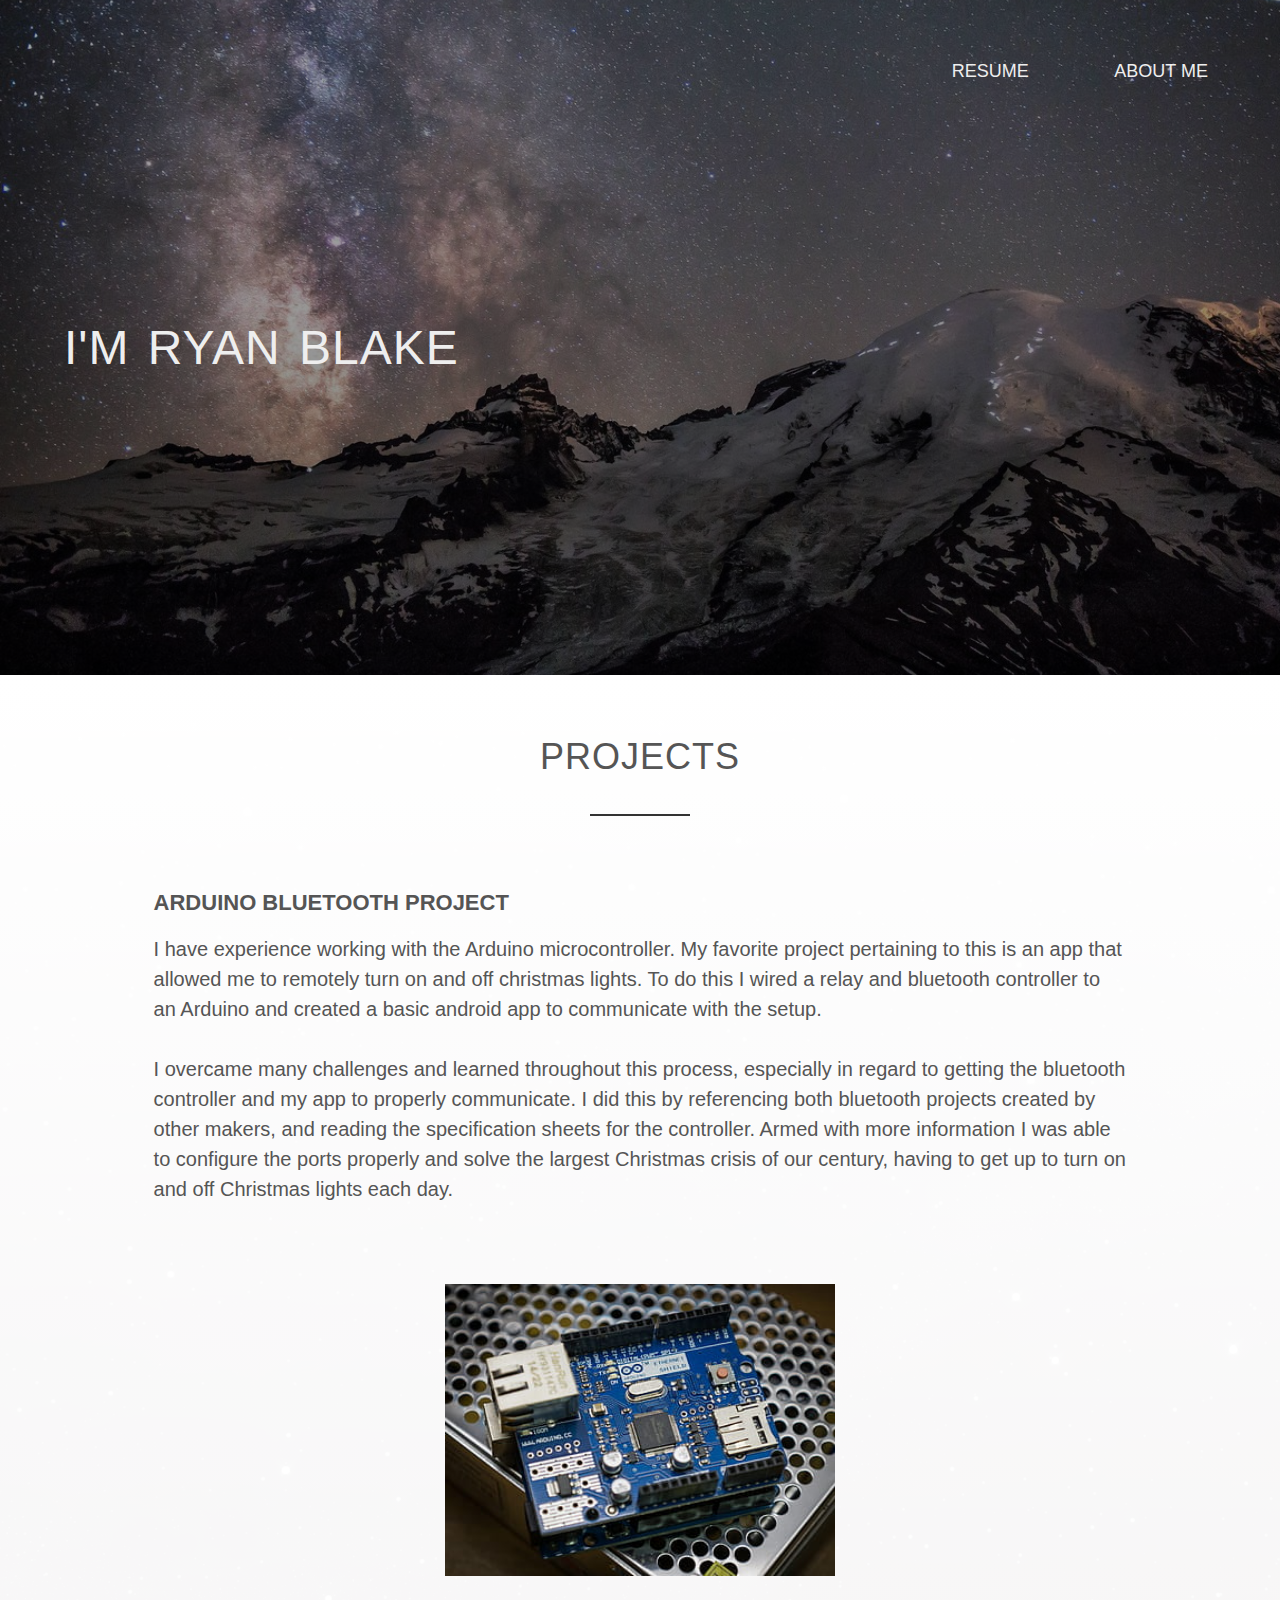
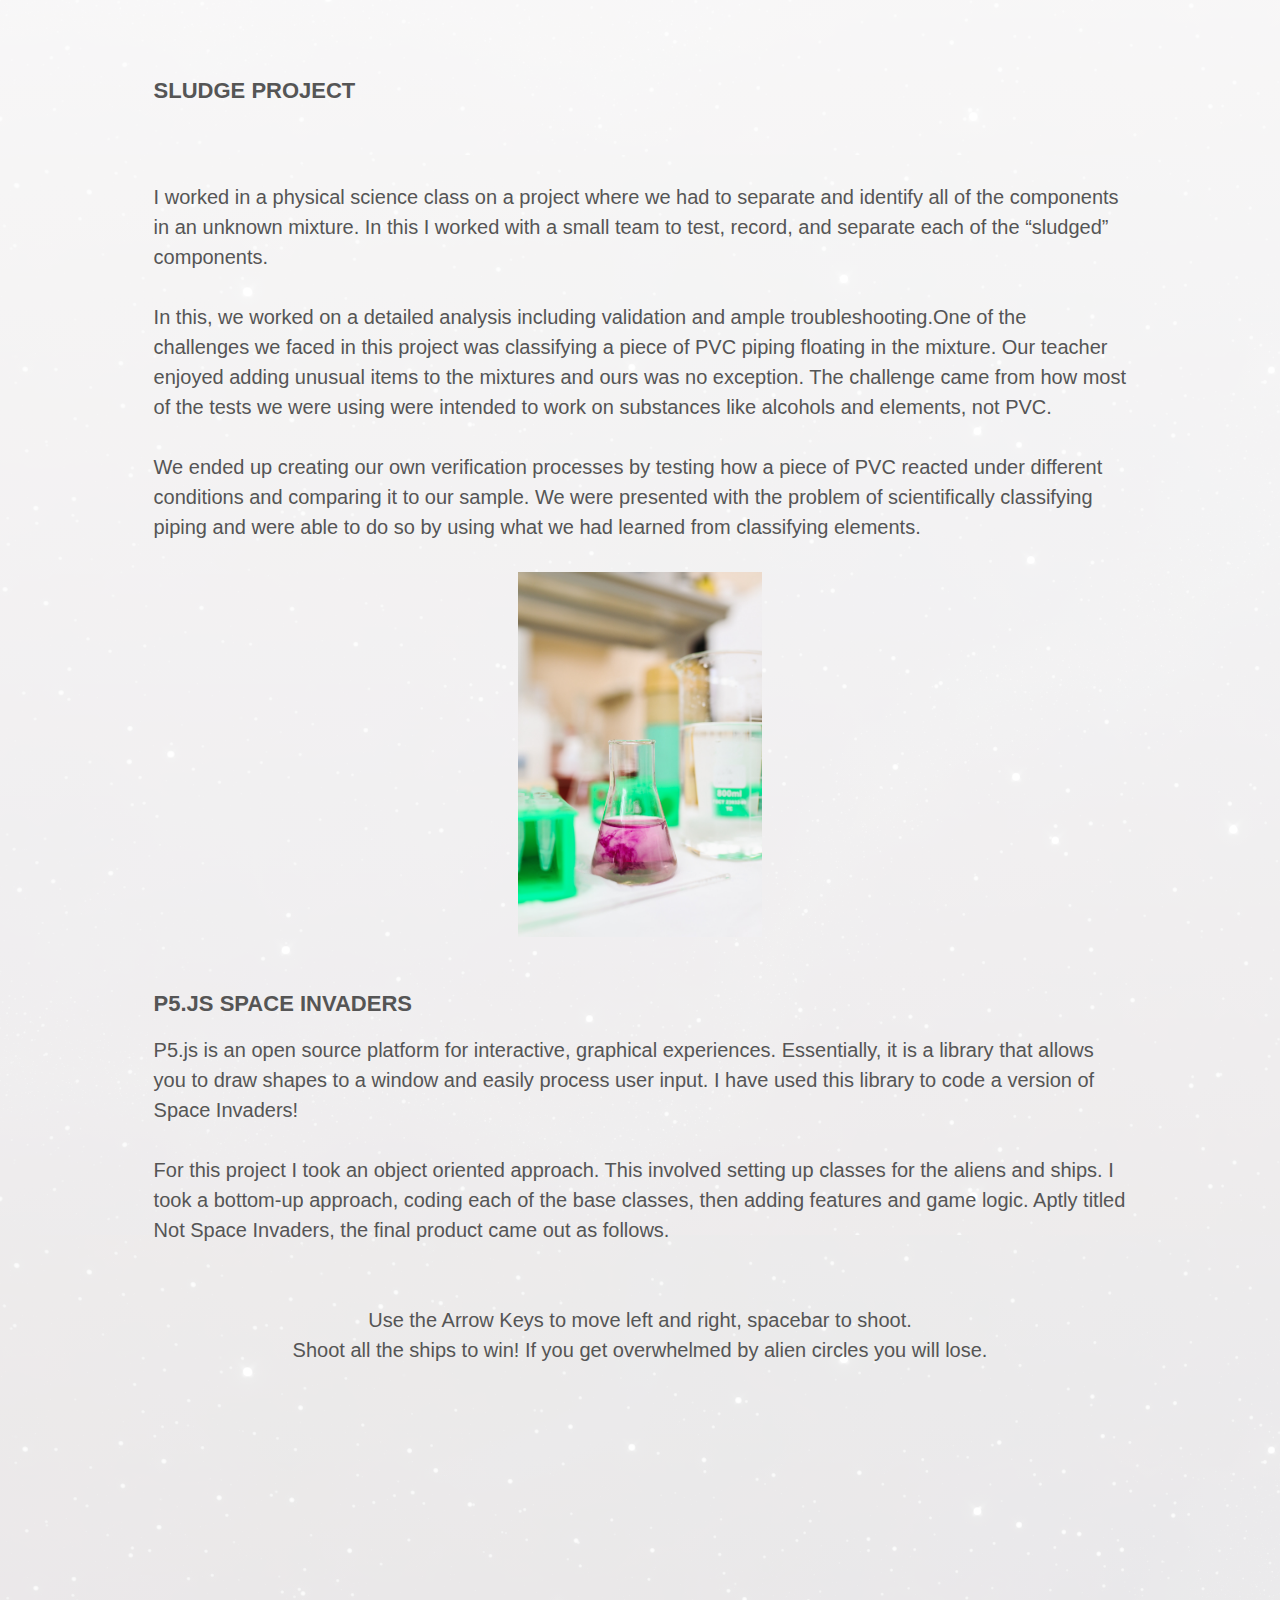
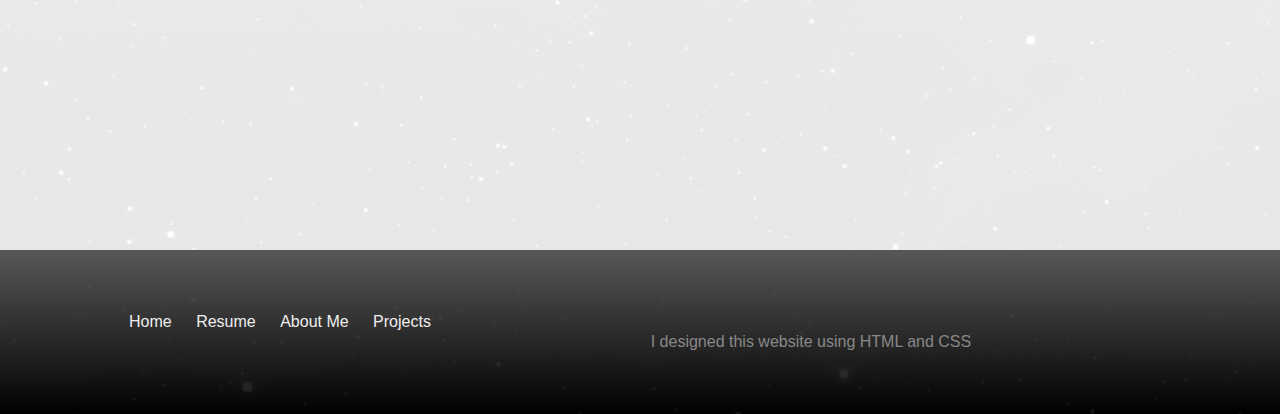
==== index.html @ 632913de "testing" ====
<html lang="en">

<head>
    <meta charset="utf-8">
    <meta name="viewport" content="width=device-width, initial-scale=1">
    <title>Ryan Blake Personal Website T</title>
    <meta name="description" content="The HTML5 Herald">
    <meta name="author" content="SitePoint">

    <script src="https://cdnjs.cloudflare.com/ajax/libs/p5.js/0.7.1/p5.min.js"></script>
    <script src="https://cdnjs.cloudflare.com/ajax/libs/p5.js/0.7.1/addons/p5.dom.min.js"></script>
    <script src="https://cdnjs.cloudflare.com/ajax/libs/p5.js/0.7.1/addons/p5.sound.min.js"></script>
    <script src="target.js"></script>
    <script src="pellet.js"></script>
    <script src="ship.js"></script>
    <script src="sketch.js"></script>


</head>


<link rel="stylesheet" href="style.css">

<header class="index">
    <nav>

        <div class="row">

            <img src="resources/img/logo.png" alt="logo" class="logo-black">
            <ul class="main-nav js--main-nav">
                <li><a href="resume.html">Resume</a></li>
                <li><a href="aboutme.html">About Me</a></li>
            </ul>
            <a class="mobile-nav-icon js--nav-icon"><i class="ion-navicon-round"></i></a>
        </div>
    </nav>
    
    <div class="hero-text-box">
        <h1>I'm Ryan Blake</h1>
    </div>

</header>

<body>
    <section class="section-steps" id="works">
        <div class="row">
            <h2>Projects</h2>
        </div>
        <div class="row">
            <div class="col span-1-of-2 steps-box">
                
                
                <div class="works-step clearfix">
                    <h3>Arduino Bluetooth Project</h3>
                    <p>
                        I have experience working with the Arduino microcontroller. My favorite project pertaining to this is an app that allowed me to remotely turn on and off christmas lights. To do this I wired a relay and bluetooth controller to an Arduino and created a basic android app to communicate with the setup.<br><br> I overcame many challenges and learned throughout this process, especially in regard to getting the bluetooth controller and my app to properly communicate. I did this by referencing both bluetooth projects created by other makers, and reading the specification sheets for the controller. Armed with more information I was able to configure the ports properly and solve the largest Christmas crisis of our century, having to get up to turn on and off Christmas lights each day. <br><br>
                    </p>
                </div>

                <img src="img/arduino-img.jpg" class="img">

                <div class="works-step clearfix">
                    <h3>Sludge Project</h3>
                    <p>

                        <br><br>
                        I worked in a physical science class on a project where we had to separate and identify all of the components in an unknown mixture. In this I worked with a small team to test, record, and separate each of the “sludged” components. <br><br>In this, we worked on a detailed analysis including validation and ample troubleshooting.One of the challenges we faced in this project was classifying a piece of PVC piping floating in the mixture. Our teacher enjoyed adding unusual items to the mixtures and ours was no exception. The challenge came from how most of the tests we were using were intended to work on substances like alcohols and elements, not PVC. <br><br>We ended up creating our own verification processes by testing how a piece of PVC reacted under different conditions and comparing it to our sample. We were presented with the problem of scientifically classifying piping and were able to do so by using what we had learned from classifying elements.<br><br>
                    </p>
                    <img src="img/beaker.jpg" class="img-2">

                </div>
                <div class="works-step clearfix">
                    <h3>P5.js Space Invaders</h3>
                    <p>
                        P5.js is an open source platform for interactive, graphical experiences. Essentially, it is a library that allows you to draw shapes to a window and easily process user input. I have used this library to code a version of Space Invaders!
                        <br><br>
                        For this project I took an object oriented approach. This involved setting up classes for the aliens and ships. I took a bottom-up approach, coding each of the base classes, then adding features and game logic. Aptly titled Not Space Invaders, the final product came out as follows.

                        
                        <br><br>
                    </p>
                    <p class="shooter"><br>
                    Use the Arrow Keys to move left and right, spacebar to shoot. <br> Shoot all the ships to win! If you get overwhelmed by alien circles you will lose. 
                    </p>
                    <iframe style="width: 640px; height:360px;overflow:hidden;" scrolling="no" frameborder="o" src="https://editor.p5js.org/rblake3244/embed/jPBrmlOm" class="iframe"></iframe>
                </div>

            </div>
        </div>
    </section>
</body>
<footer>
    <div class="row">
        <div class="col span-1-of-2">
            <ul class="footer-nav">
                <li><a href="index.html">Home</a></li>
                <li><a href="resume.html">Resume</a></li>
                <li><a href="aboutme.html">About Me</a></li>
                <li><a href="index.html">Projects</a></li>

            </ul>
        </div>
        <div class="col span-1-of-2">

        </div>
    </div>
    <div class="row">
        <p class="footer-p">
            I designed this website using HTML and CSS
        </p>
    </div>
</footer></html>
---- style.css ----
* {
    line-height: 1.5;
    margin: 0;
    box-sizing: border-box;
}

html,
body {
    background-color: #222;
    color: #555;
    font-family: 'Lato', 'Arial', sans-serif;
    font-weight: 300;
    font-size: 20px;
    text-rendering: optimizeLegibility;
    overflow-x: hidden;
}

.clearfix {
    zoom: 1;
}

.clearfix:after {
    content: '.';
    clear: both;
    display: block;
    height: 0;
    visibility: hidden;
}

/* ----------------------------------------------- */
/* REUSABLE COMPONENTS */
/* ----------------------------------------------- */


.row {
    max-width: 95%;
    margin: 0 auto;
    
}

section {
    padding: 55px 0;
}

.box {
    padding: 1%;
}

/* ----- HEADINGS ----- */
h1,
h2,
h3 {
    font-weight: 300;
    text-transform: uppercase;
}

h1 {
    margin-top: 0;
    margin-bottom: 20px;
    color: #eee;
    font-size: 240%;
    word-spacing: 4px;
    letter-spacing: 1px;
}

h2 {
    font-size: 180%;
    word-spacing: 2px;
    text-align: center;
    margin-bottom: 30px;
    letter-spacing: 1px;
}

h3 {
    font-weight: bold;
    font-size: 110%;
    margin-bottom: 15px;
}

h2:after {
    display: block;
    height: 2px;
    background-color: #333;
    content: " ";
    width: 100px;
    margin: 0 auto;
    margin-top: 30px;
}

/* ----------------------------------------------- */
/* HEADER */
/* ----------------------------------------------- */

header {
    background-image: linear-gradient(rgba(0, 0, 0, 0.3), rgba(0, 0, 0, 0.5)), url(img/space3.jpg);
    background-size:cover;
    background-position: center;
    height: 75vh;
    background-attachment: fixed;
    background-position: 0 -150;
}

.hero-text-box {
    position: absolute;
    width: 90%;
    top: 50%;
    left: 50%;
    -webkit-transform: translate(-50%, -50%);
    -ms-transform: translate(-50%, -50%);
    transform: translate(-50%, -150%);
}

.logo {
    height: 175px;
    width: auto;
    float: left;
    margin-top: 0px;
}

.logo-black {
    display: none;
    height: 50px;
    width: auto;
    float: left;
    margin: 5px 0;
}

/* Main navi */
.main-nav {
    float: right;
    list-style: none;
    margin-top: 55px;
}

.main-nav li {
    display: inline-block;
    margin-left: 40px;
    margin-right: 40px;
}

.main-nav li a:link,
.main-nav li a:visited {
    padding: 8px 0;
    color: #eee;
    text-decoration: none;
    text-transform: uppercase;
    font-size: 90%;
    border-bottom: 2px solid transparent;
    -webkit-transition: border-bottom 0.2s;
    transition: border-bottom 0.2s;
}

.main-nav li a:hover,
.main-nav li a:active {
    border-bottom: 2px solid #ffffff;
}


/* Mobile navi */
.mobile-nav-icon {
    float: right;
    margin-top: 30px;
    cursor: pointer;
    display: none;
}

.mobile-nav-icon i {
    font-size: 200%;
    color: #eee;
}


/* Sticky navi */
.sticky {
    position: fixed;
    top: 0;
    left: 0;
    width: 100%;
    background-color: rgba(255, 255, 255, 0.98);
    box-shadow: 0 2px 2px #efefef;
    z-index: 9999;
}

.sticky .main-nav {
    margin-top: 18px;
}

.sticky .main-nav li a:link,
.sticky .main-nav li a:visited {
    padding: 16px 0;
    color: #555;
}

.sticky .logo {
    display: none;
}

.sticky .logo-black {
    display: block;
}



/* ----------------------------------------------- */
/* PROJECTS SECTION */
/* ----------------------------------------------- */

.section-steps {
    background-color: #ddd;
    background-image: linear-gradient(rgb(255, 255, 255), rgba(255, 255, 255, .9)), url(img/space.jpg);
    padding-bottom: 45px;

}

.steps-box {
    margin-top: 30px;
    margin-bottom: 30px;
}


.steps-box:first-child {
    text-align: right;
    padding-right: 10%;
    padding-left: 10%;
}

.steps-box:last-child {
    text-align: left;
    margin-top: 70px;
}

.app-screen {
    width: 40%;
}

.works-step {
    margin-bottom: 50px;
}

.works-step:last-of-type {
    margin-bottom: 80px;
}

.works-step div {
    color: #fff;
    font-size: 150%;
    height: 54px;
    width: 54px;
    border: 2px solid #fff;
    border-radius: 50%;
    display: inline-block;
    text-align: center;
    margin-right: 25px;
    float: left;
    padding: 5px;
}

.btn-app:link,
.btn-app:visited {
    border: 0;
}

.btn-app img {
    height: 50px;
    width: auto;
    margin-right: 10px;
}



/* ----------------------------------------------- */
/* FOOTER */
/* ----------------------------------------------- */

footer {
    background-image: linear-gradient(#585858, rgba(0, 0, 0, 0.9)), url(img/space.jpg);
    background-color: #333;
    padding: 60px;
    font-size: 80%;
}

.footer-nav {
    list-style: none;
    float: left;
}

.social-links {
    list-style: none;
    float: right;
}

.footer-nav li,
.social-links li {
    display: inline-block;
    margin-right: 20px;
}

.footer-nav li:last-child,
.social-links li:last-child {
    margin-right: 0;
}

.footer-nav li a:link,
.footer-nav li a:visited,
.social-links li a:link,
.social-links li a:visited {
    text-decoration: none;
    border: 0;
    color: #eee;
    -webkit-transition: color 0.2s;
    transition: color 0.2s;
}

.footer-nav li a:hover,
.footer-nav li a:active {
    color: #ddd;
}

.social-links li a:link,
.social-links li a:visited {
    font-size: 160%;
}



footer p {
    color: #888;
    text-align: center;
    margin-top: 20px;
}

.about-me-para {
    float: right;
    line-height: 2;
    background-image: linear-gradient(rgb(255, 255, 255), rgba(255, 255, 255, 0.9)), url(img/space.jpg);
    color: #333;
    padding-right: 10%;
    padding-top: 5%;
    padding-bottom: 5%;

}

.span-1-of-2 {
}

.sluge_img {
    width: 100px;
    height: 100px;
}

.sludge_img {
    padding: 10px;
    width: 500px;

}

.resume {
    background-position: top;
    height: 45vh;
}

.col {
    box-sizing: border-box;
}

.hero-text-box-resume {
    position: absolute;
    width: 90%;
    top: 50%;
    left: 50%;
    -webkit-transform: translate(-50%, -50%);
    -ms-transform: translate(-50%, -50%);
    transform: translate(-50%, -200%);
}

.resume-contents {
    background-color: white;
    padding: 5% 2% 5% 2%;
    
}

.float-right {
    float: right;
}

.float-left {
    float: left;
}

.me-img {
    display: inline-block;
    width: 25%;
    height: auto;
    float: left;
/*
    -webkit-transform: rotate(90deg);
    -moz-transform: rotate(90deg);
    -ms-transform: rotate(90deg);
    -o-transform: rotate(90deg);
    transform: rotate(90deg) translateX(40px);
*/

    padding-left: 2vh;
    padding-right: 5vh;
    padding-top: 2vh;
    padding-bottom: 2vh;



}

.aboutmepara {
    padding-bottom: 10px;
}

.aboutme-footer {}

.DownloadLink {
    text-decoration: none;
    padding: 10px;
    text-align: center;
}

.hr {
    padding: 0;
}

.downloadLink {
    text-decoration: none;
    color: white;
}

.clearfi {
    margin-bottom: 50px;
    position: relative;
}

.imgclass {
    text-align: justify-all;

}

.index {
    height: 75vh;
}

.footer {
    position: static;
}

.js {
    display: flex;
    justify-content: center;
    align-items: center;
}


.img {
  display: block;
  margin-left: auto;
  margin-right: auto;
  width: 40%;
    margin-bottom: 10%;
}

.img-2 {
display: block;
  margin-left: auto;
  margin-right: auto;
  width: 25%;
}

.jsclsas {
    
}

.iframe {
    margin: 0 auto;
    display: block;
    
}

.shooter {
    text-align: center;
}

.footer-p {
    text-align: center;
}

.resp-container {
    position: relative;
    overflow: hidden;
    padding-top: 56.25%;
}

.resp-iframe {
    position: absolute;
    top: 0;
    left: 0;
    width: 100%;
    height: 100%;
    border: 0;
}
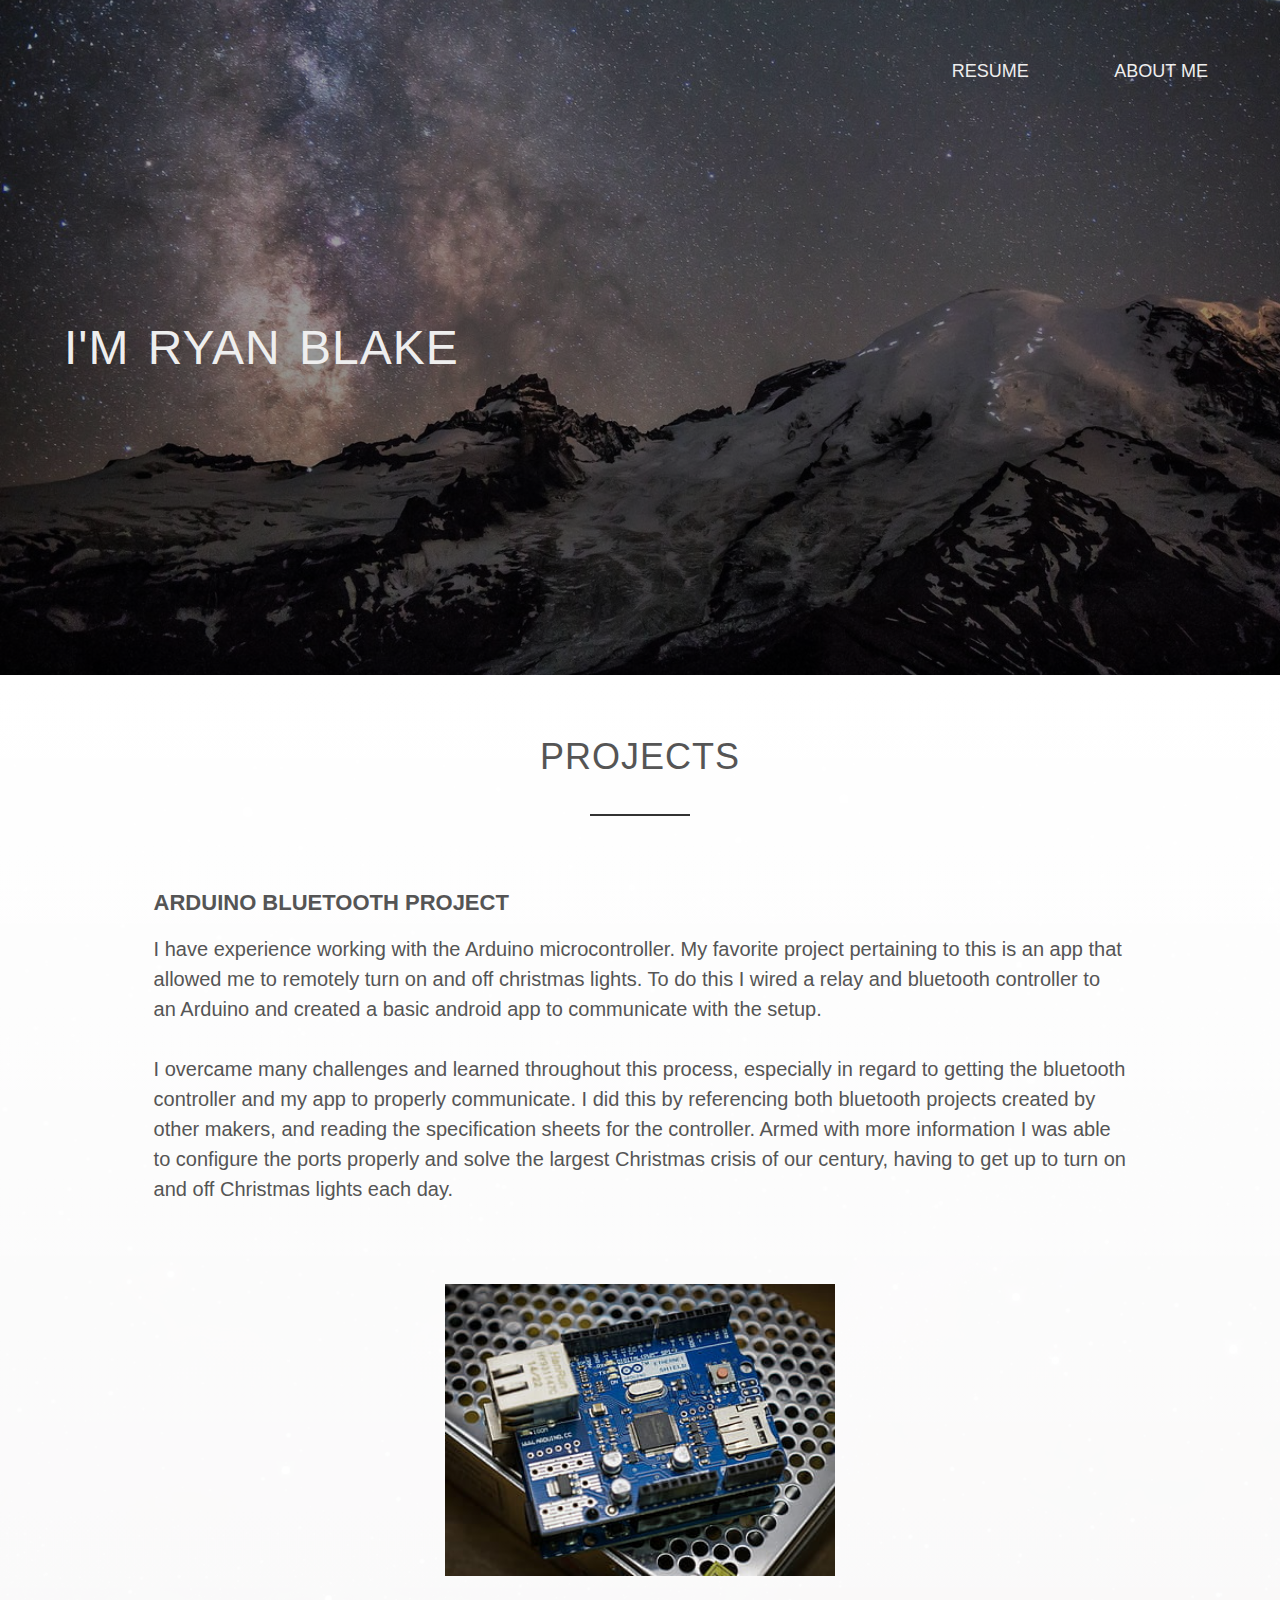
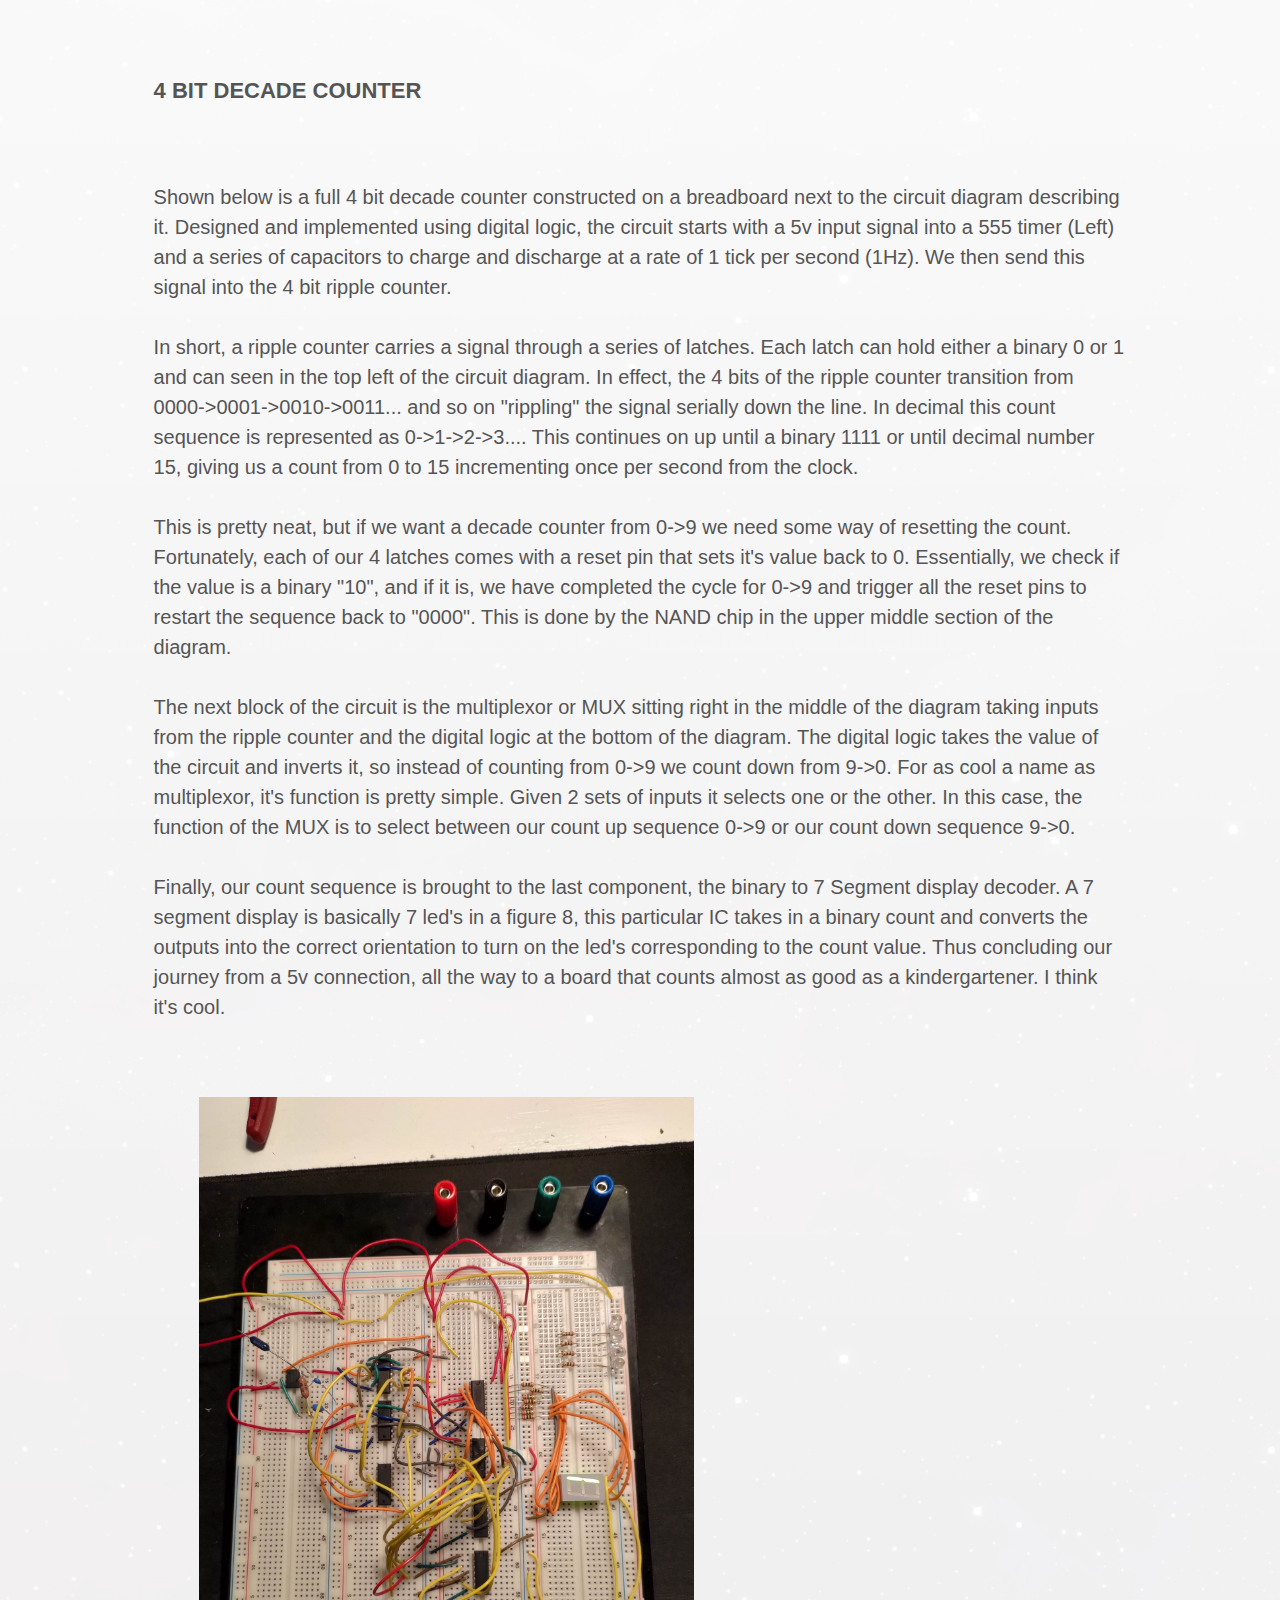
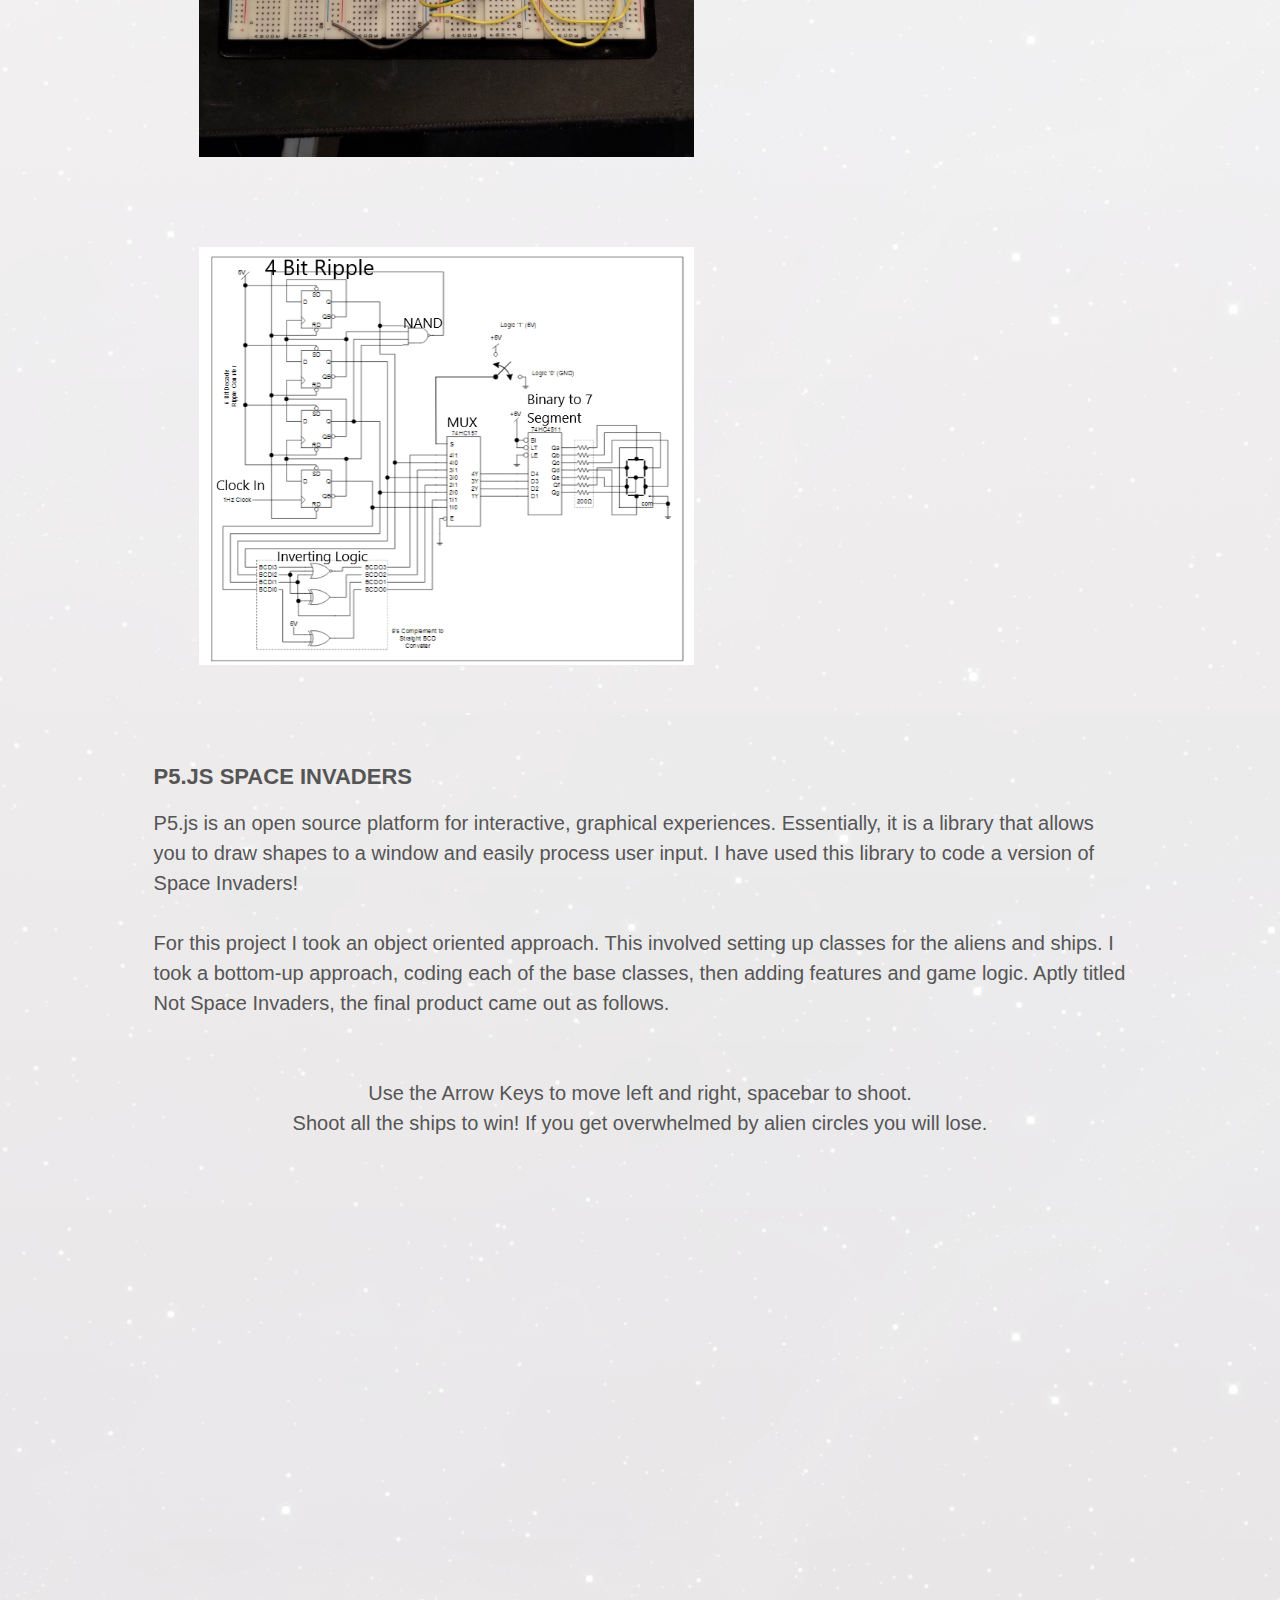
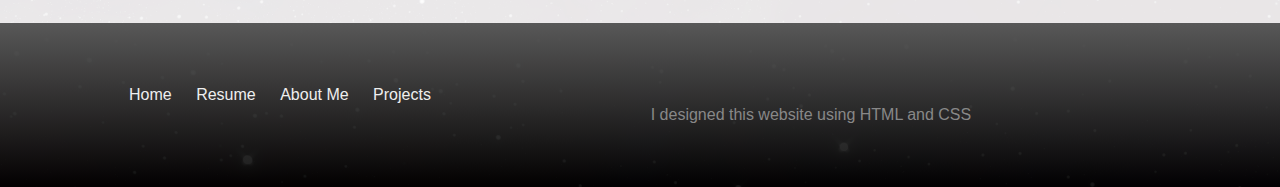
==== commit 4363000f: "Added circuit" ====
--- a/index.html
+++ b/index.html
@@ -60,13 +60,29 @@
                 <img src="img/arduino-img.jpg" class="img">
 
                 <div class="works-step clearfix">
-                    <h3>Sludge Project</h3>
+                    <h3>4 Bit Decade Counter</h3>
                     <p>
 
                         <br><br>
-                        I worked in a physical science class on a project where we had to separate and identify all of the components in an unknown mixture. In this I worked with a small team to test, record, and separate each of the “sludged” components. <br><br>In this, we worked on a detailed analysis including validation and ample troubleshooting.One of the challenges we faced in this project was classifying a piece of PVC piping floating in the mixture. Our teacher enjoyed adding unusual items to the mixtures and ours was no exception. The challenge came from how most of the tests we were using were intended to work on substances like alcohols and elements, not PVC. <br><br>We ended up creating our own verification processes by testing how a piece of PVC reacted under different conditions and comparing it to our sample. We were presented with the problem of scientifically classifying piping and were able to do so by using what we had learned from classifying elements.<br><br>
+                        Shown below is a full 4 bit decade counter constructed on a breadboard next to the circuit diagram describing it. Designed and implemented using digital logic, the circuit starts with a 5v input signal into a 555 timer (Left) and a series of capacitors to charge and discharge at a rate of 1 tick per second (1Hz). We then send this signal into the 4 bit ripple counter.
+                        
+                        <br><br> In short, a ripple counter carries a signal through a series of latches. Each latch can hold either a binary 0 or 1 and can seen in the top left of the circuit diagram. In effect, the 4 bits of the ripple counter transition from 0000->0001->0010->0011... and so on "rippling" the signal serially down the line. In decimal this count sequence is represented as 0->1->2->3.... This continues on up until a binary 1111 or until decimal number 15, giving us a count from 0 to 15 incrementing once per second from the clock. 
+                        
+                        <br><br> This is pretty neat, but if we want a decade counter from 0->9 we need some way of resetting the count. Fortunately, each of our 4 latches comes with a reset pin that sets it's value back to 0. Essentially, we check if the value is a binary "10", and if it is, we have completed the cycle for 0->9 and trigger all the reset pins to restart the sequence back to "0000". This is done by the NAND chip in the upper middle section of the diagram. 
+                        
+                        <br><br>
+                        The next block of the circuit is the multiplexor or MUX sitting right in the middle of the diagram taking inputs from the ripple counter and the digital logic at the bottom of the diagram. The digital logic takes the value of the circuit and inverts it, so instead of counting from 0->9 we count down from 9->0. 
+                        
+                        For as cool a name as multiplexor, it's function is pretty simple. Given 2 sets of inputs it selects one or the other. In this case, the function of the MUX is to select between our count up sequence 0->9 or our count down sequence 9->0. 
+                        
+                        <br><br>
+                        
+                        Finally, our count sequence is brought to the last component, the binary to 7 Segment display decoder. A 7 segment display is basically 7 led's in a figure 8, this particular IC takes in a binary count and converts the outputs into the correct orientation to turn on the led's corresponding to the count value. Thus concluding our journey from a 5v connection, all the way to a board that counts almost as good as a kindergartener. I think it's cool.  
+                        
+                        <br><br>
                     </p>
-                    <img src="img/beaker.jpg" class="img-2">
+                    <img src="img/circuitFinal.jpg" class="img-2">
+                    <img src="img/markedFigure.png" class="img-2">
 
                 </div>
                 <div class="works-step clearfix">
@@ -77,7 +93,7 @@
                         For this project I took an object oriented approach. This involved setting up classes for the aliens and ships. I took a bottom-up approach, coding each of the base classes, then adding features and game logic. Aptly titled Not Space Invaders, the final product came out as follows.
 
                         
-                        <br><br>
+                        <br><br> 
                     </p>
                     <p class="shooter"><br>
                     Use the Arrow Keys to move left and right, spacebar to shoot. <br> Shoot all the ships to win! If you get overwhelmed by alien circles you will lose. 
--- a/style.css
+++ b/style.css
@@ -467,7 +467,9 @@
 display: block;
   margin-left: auto;
   margin-right: auto;
-  width: 25%;
+  width: 65vh;
+    float: left;
+    padding: 5vh
 }
 
 .jsclsas {
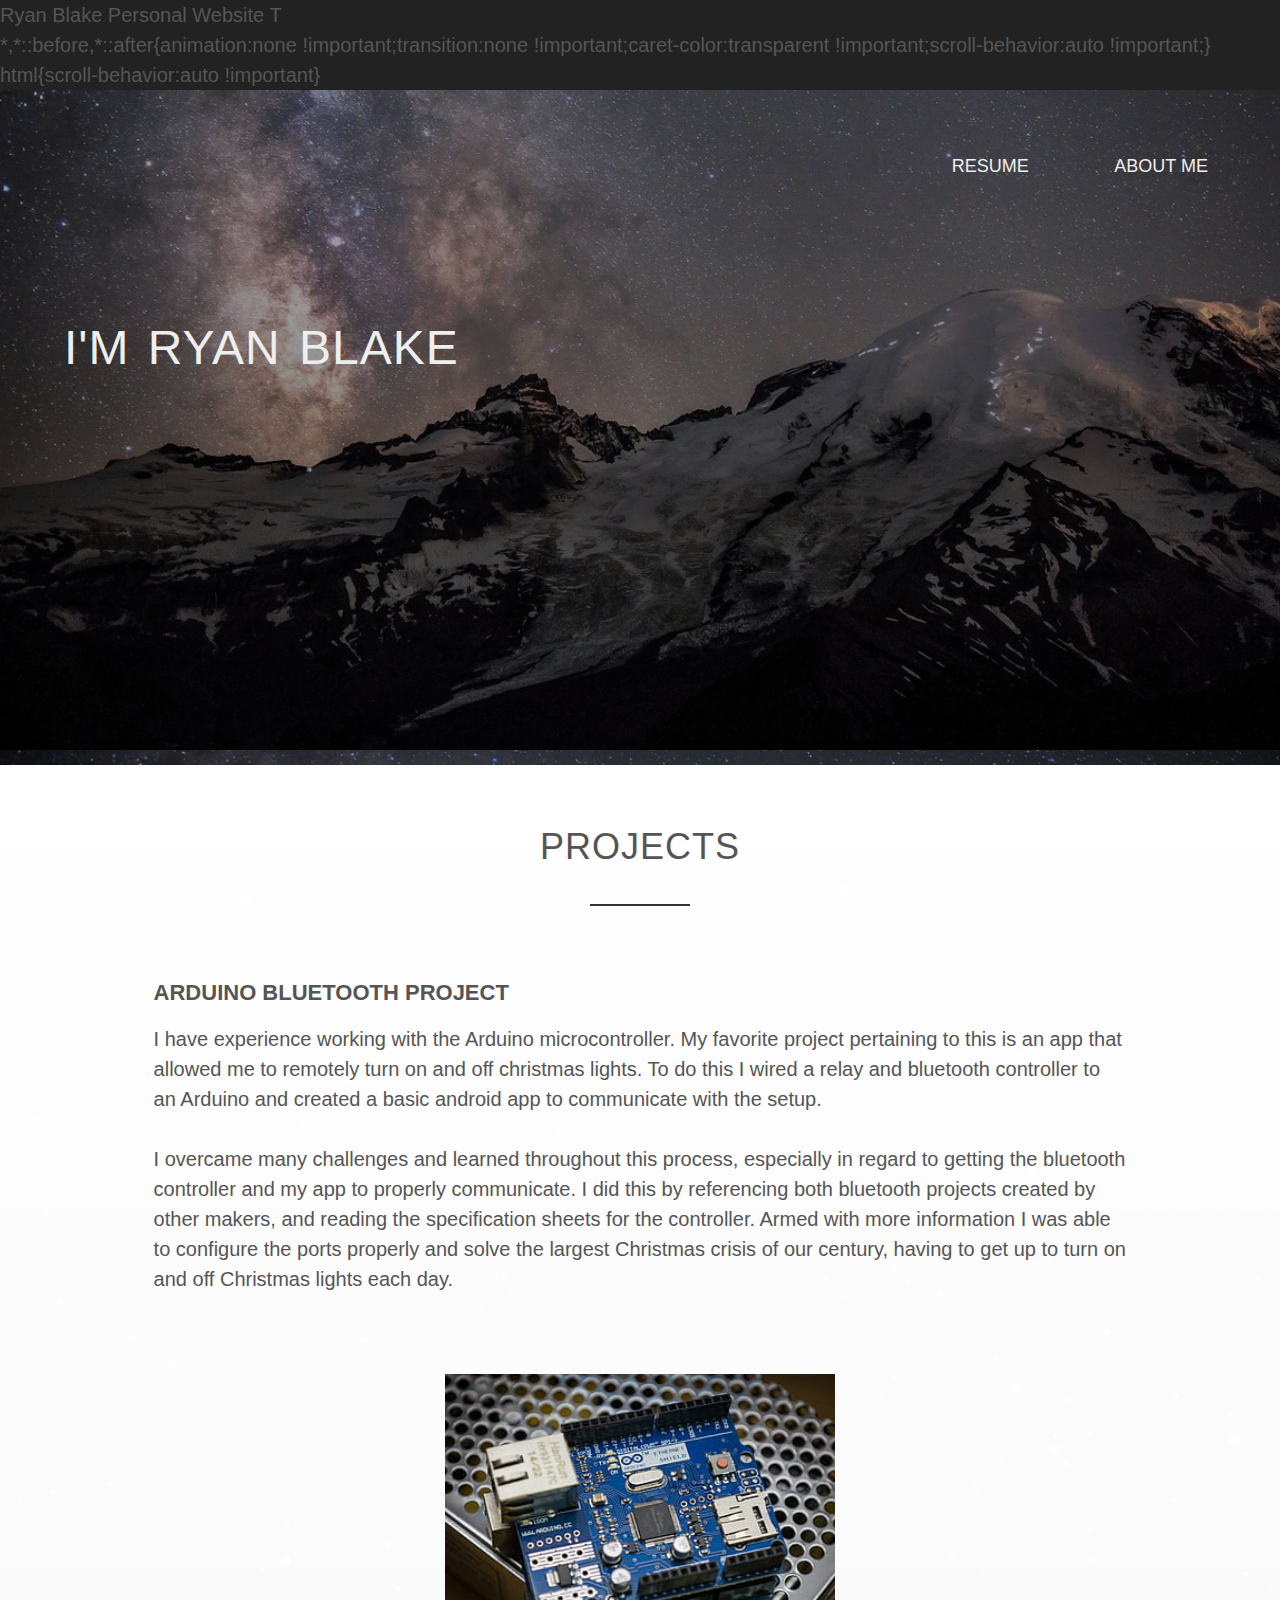
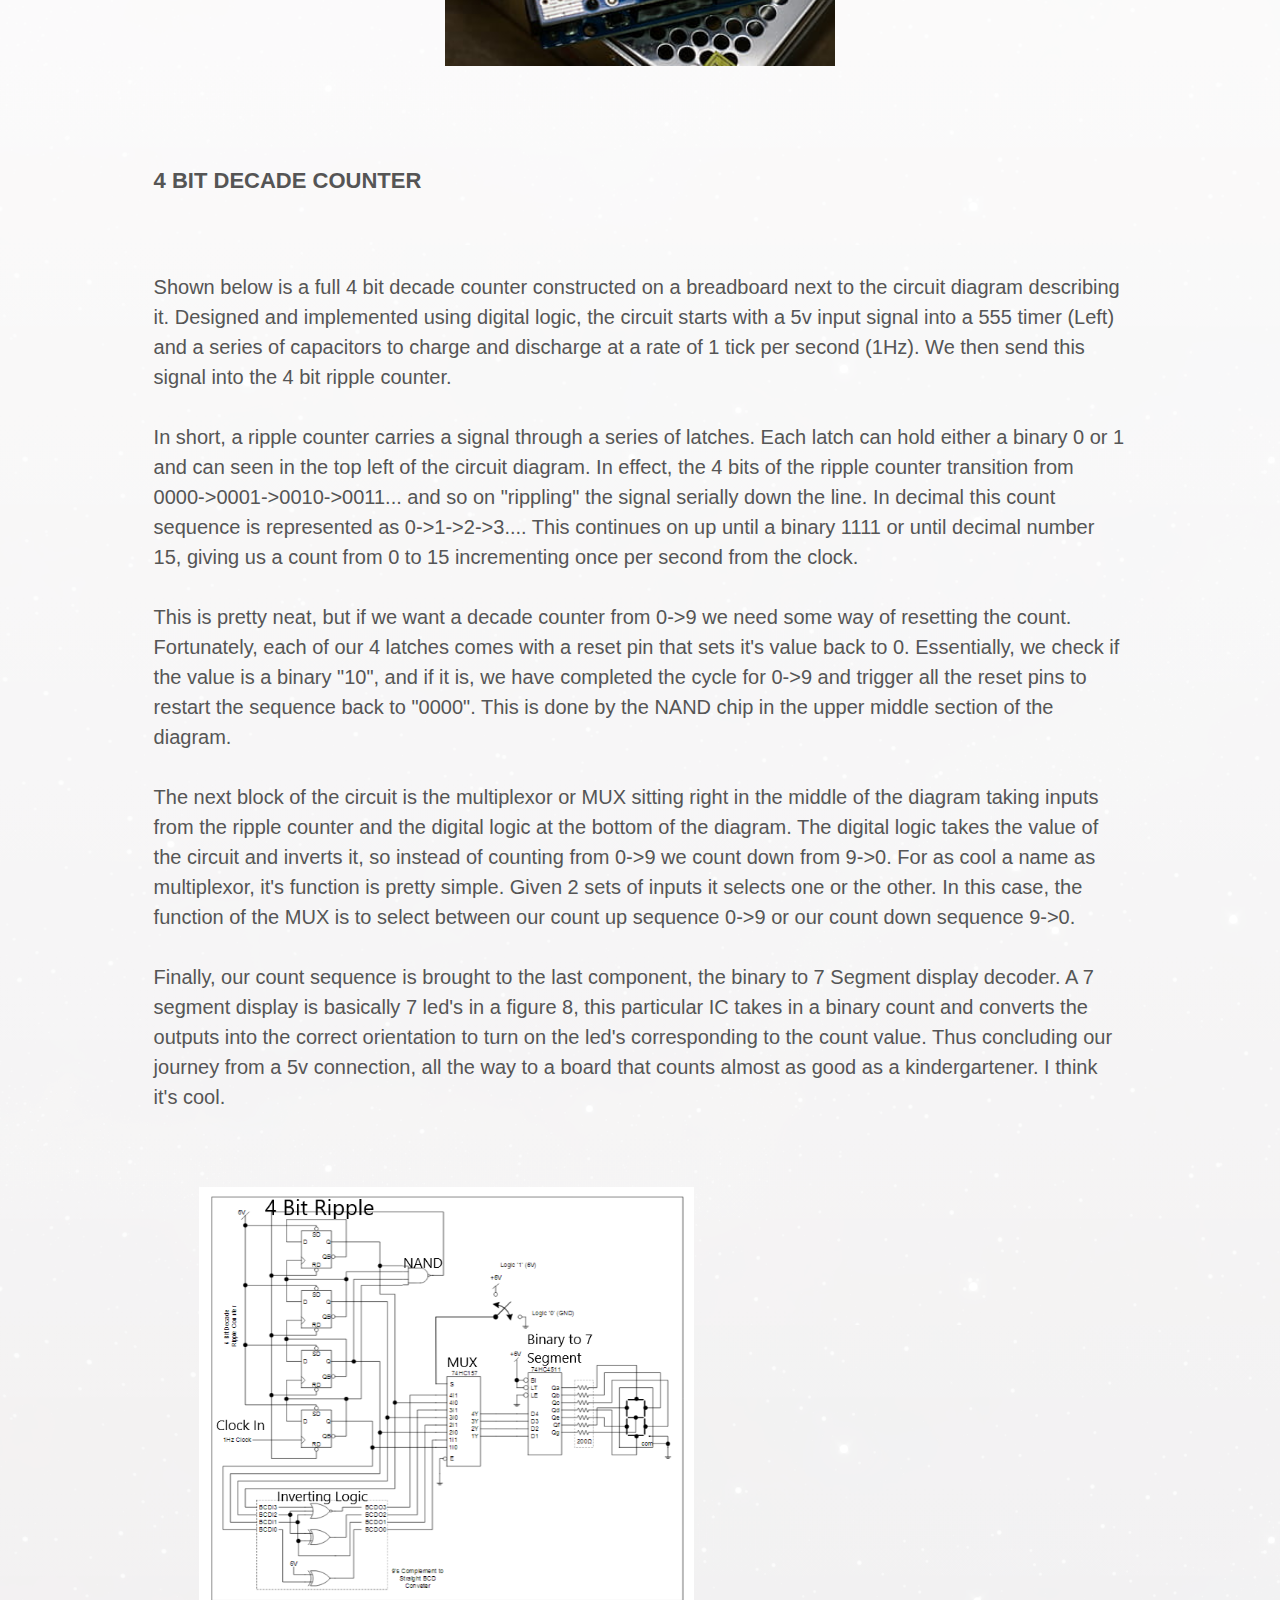
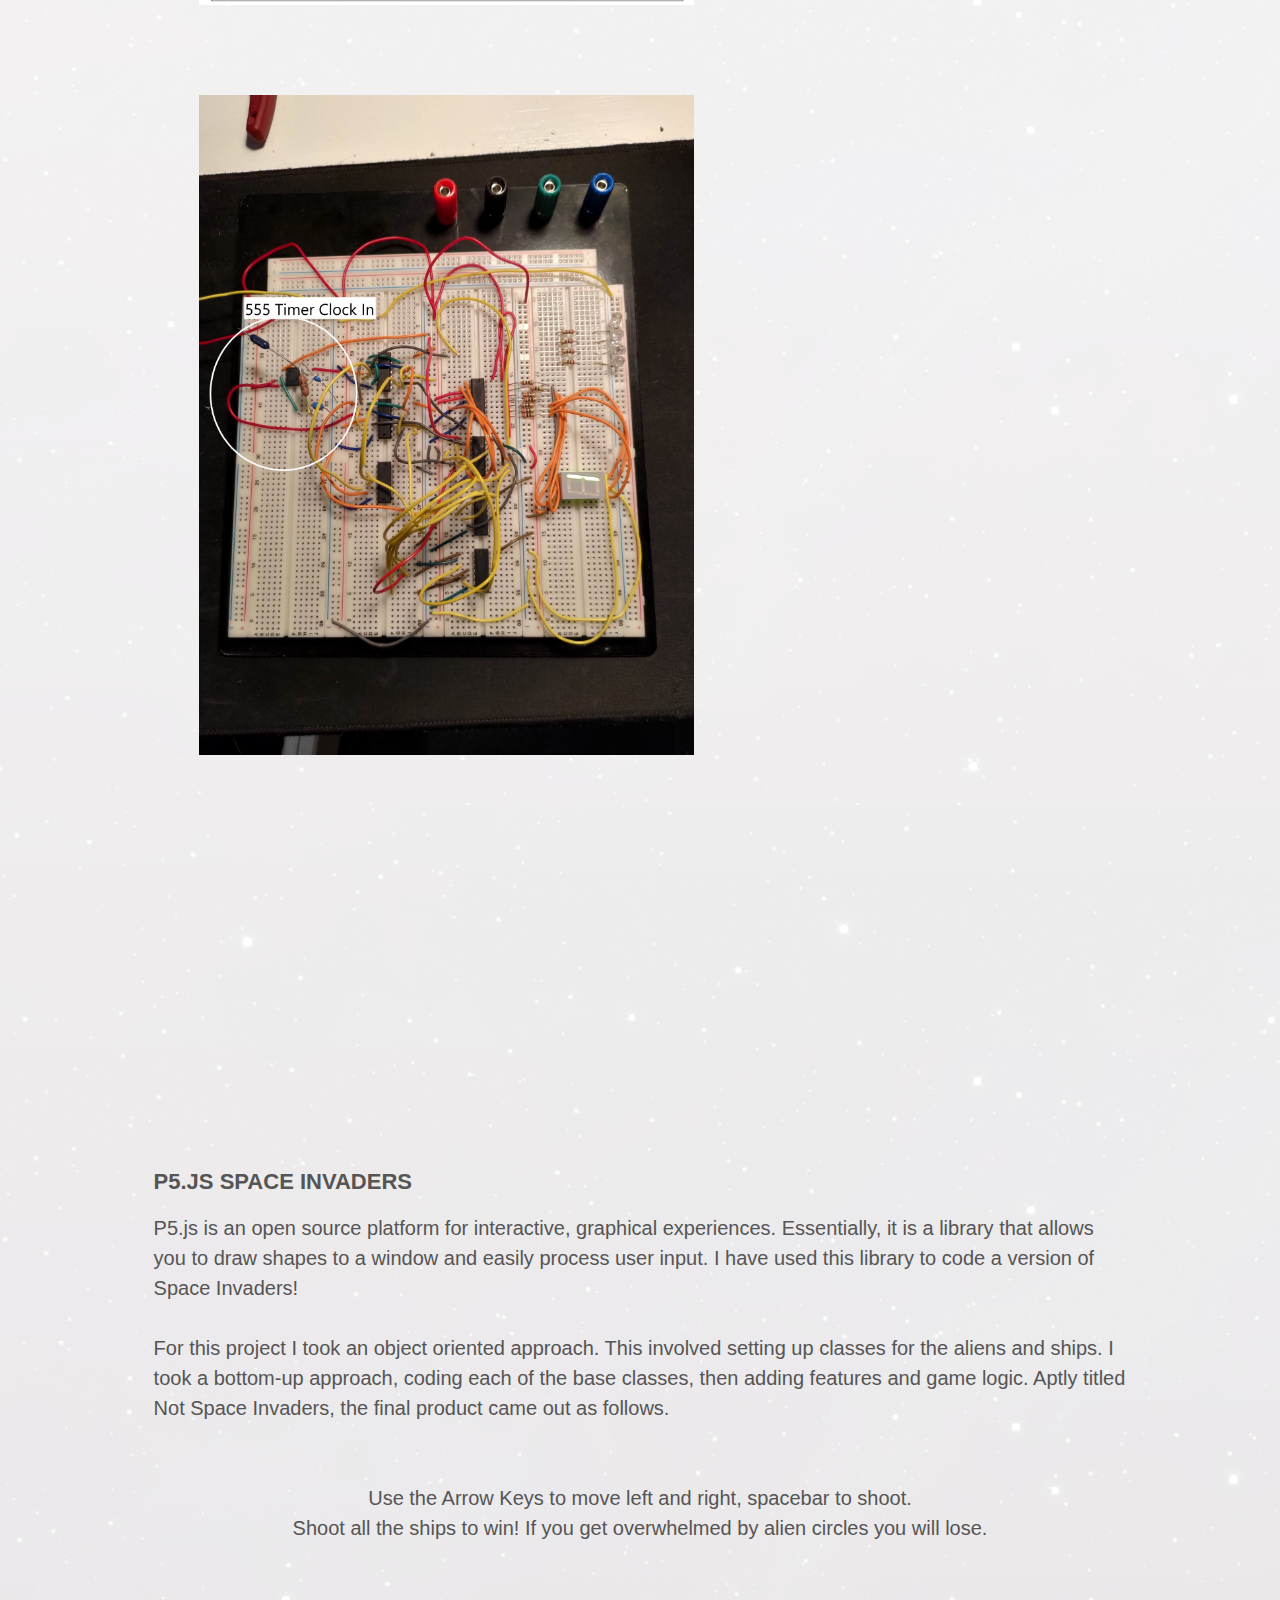
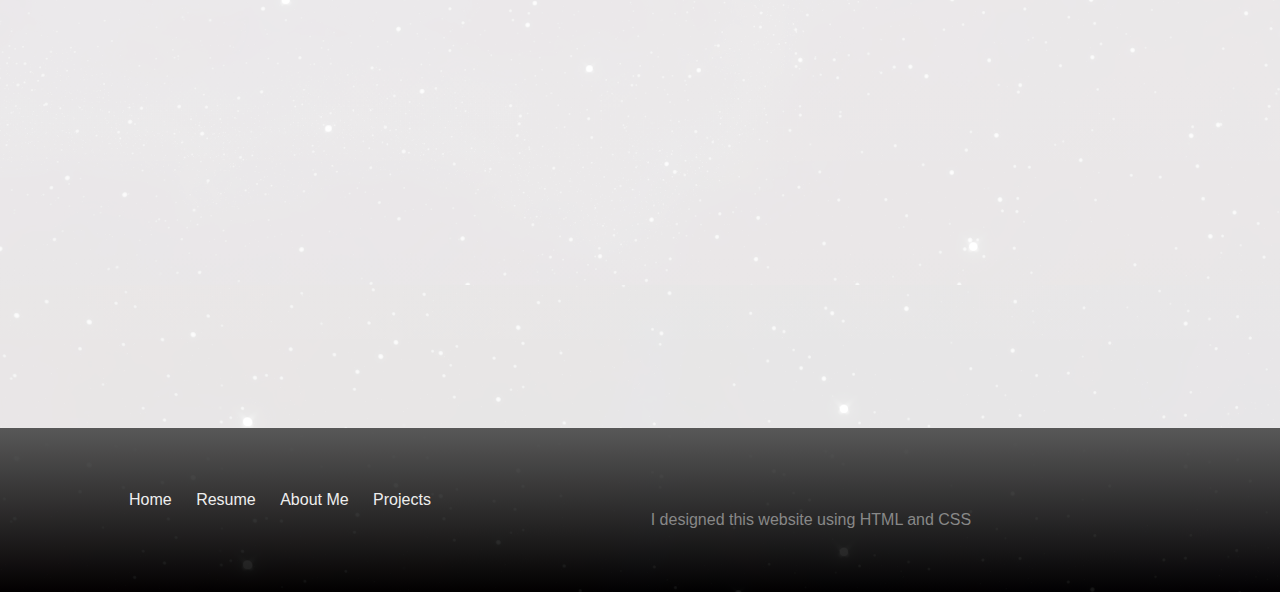
==== commit 0bcb05ab: "Added Video" ====
--- a/index.html
+++ b/index.html
@@ -80,9 +80,12 @@
                         Finally, our count sequence is brought to the last component, the binary to 7 Segment display decoder. A 7 segment display is basically 7 led's in a figure 8, this particular IC takes in a binary count and converts the outputs into the correct orientation to turn on the led's corresponding to the count value. Thus concluding our journey from a 5v connection, all the way to a board that counts almost as good as a kindergartener. I think it's cool.  
                         
                         <br><br>
-                    </p>
+                        <p align="center">
+                     <img src="img/markedFigure.png" class="img-2">
                     <img src="img/circuitFinal.jpg" class="img-2">
-                    <img src="img/markedFigure.png" class="img-2">
+                            </p>
+                    <p align="center" class="youtube"><iframe width="560" height="315" src="https://www.youtube.com/embed/q29bsrGSc4U" frameborder="0" allow="accelerometer; autoplay; clipboard-write; encrypted-media; gyroscope; picture-in-picture" allowfullscreen></iframe></p>
+                   
 
                 </div>
                 <div class="works-step clearfix">
--- a/style.css
+++ b/style.css
@@ -1,4 +1,5 @@
 * {
+    display: block;
     line-height: 1.5;
     margin: 0;
     box-sizing: border-box;
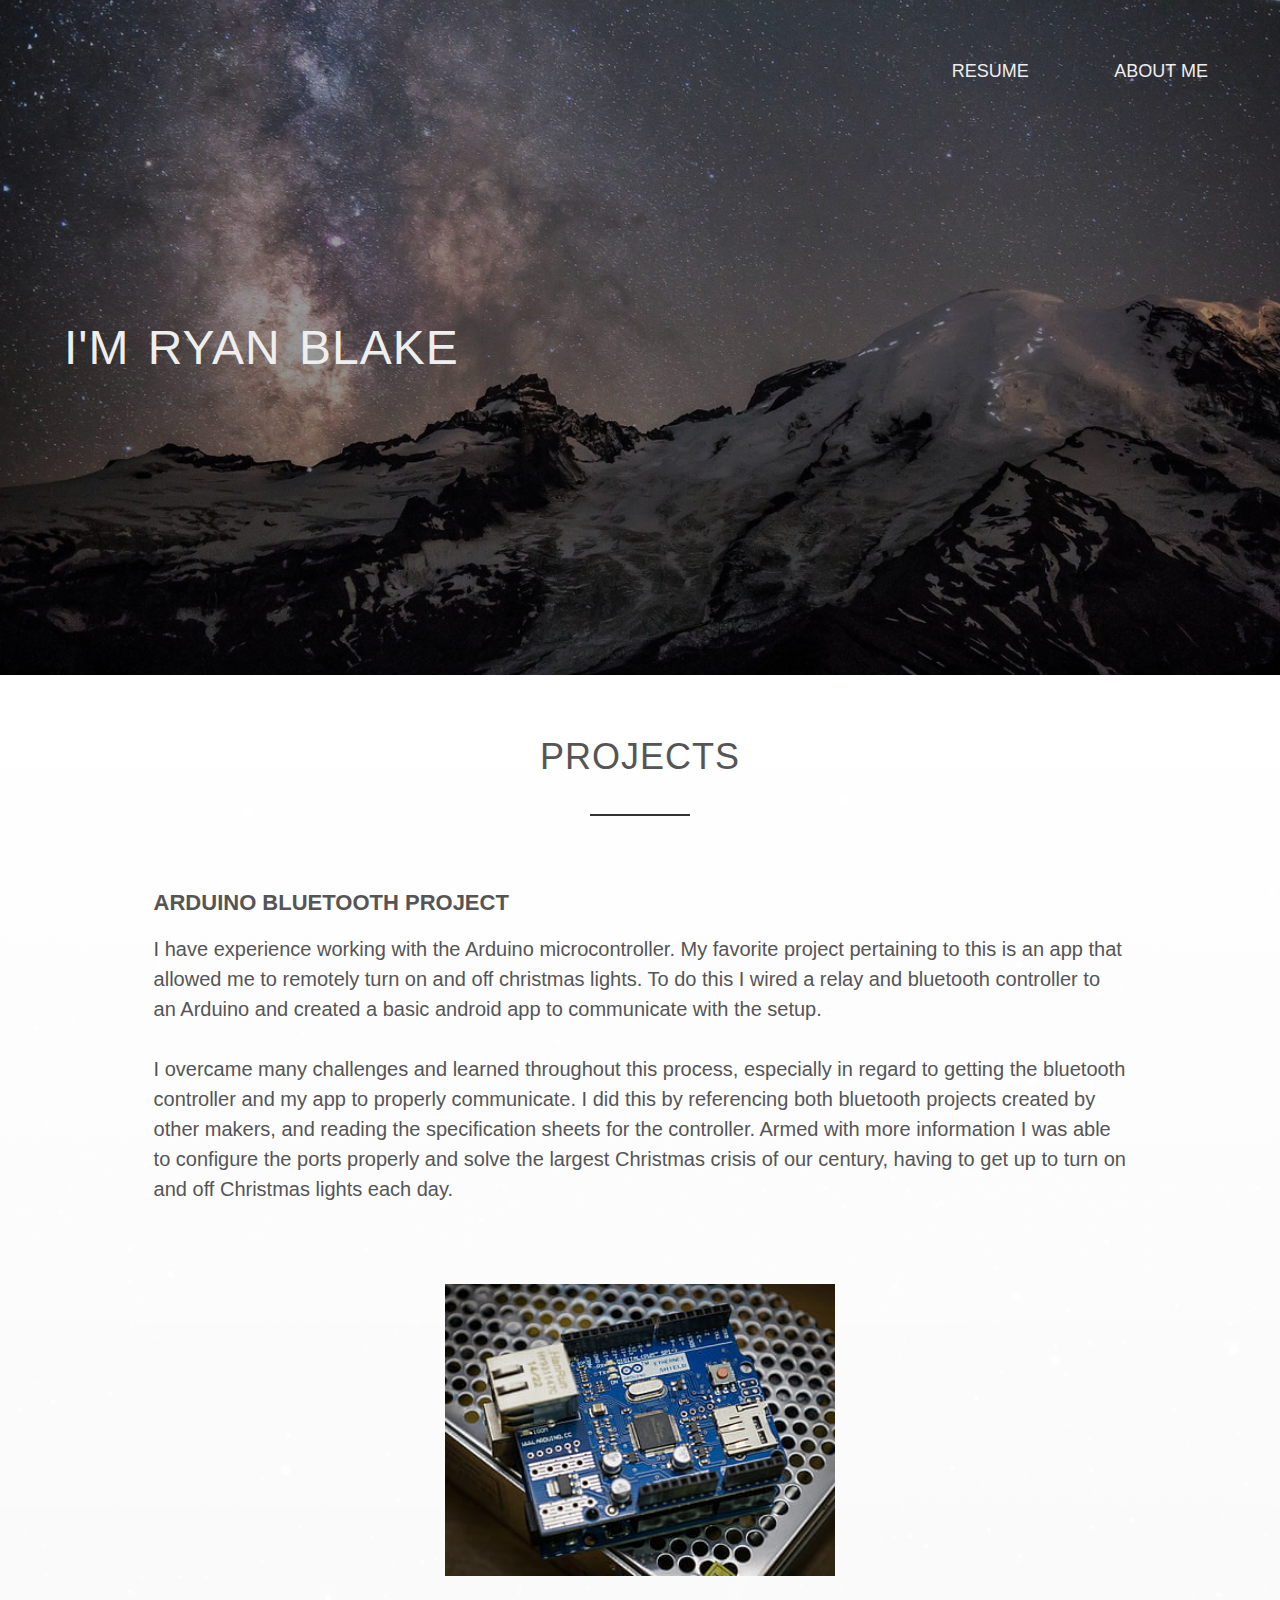
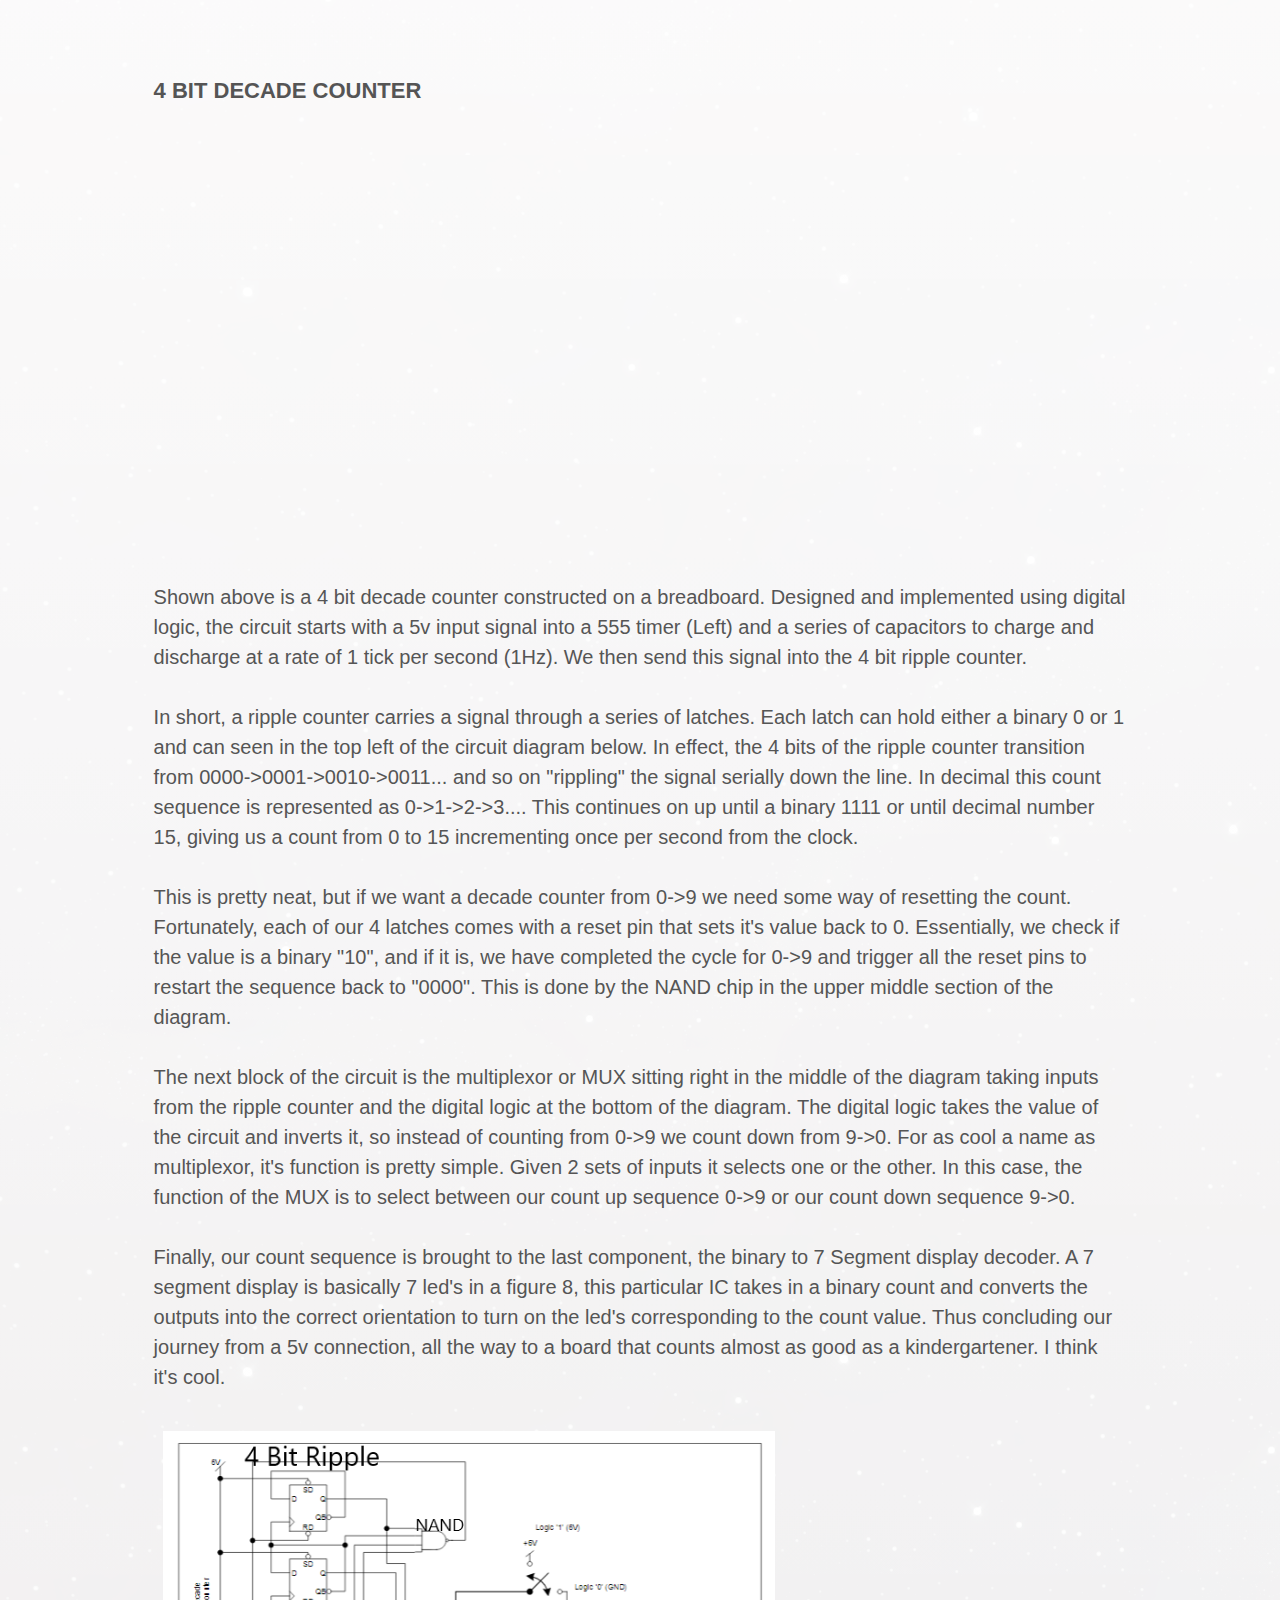
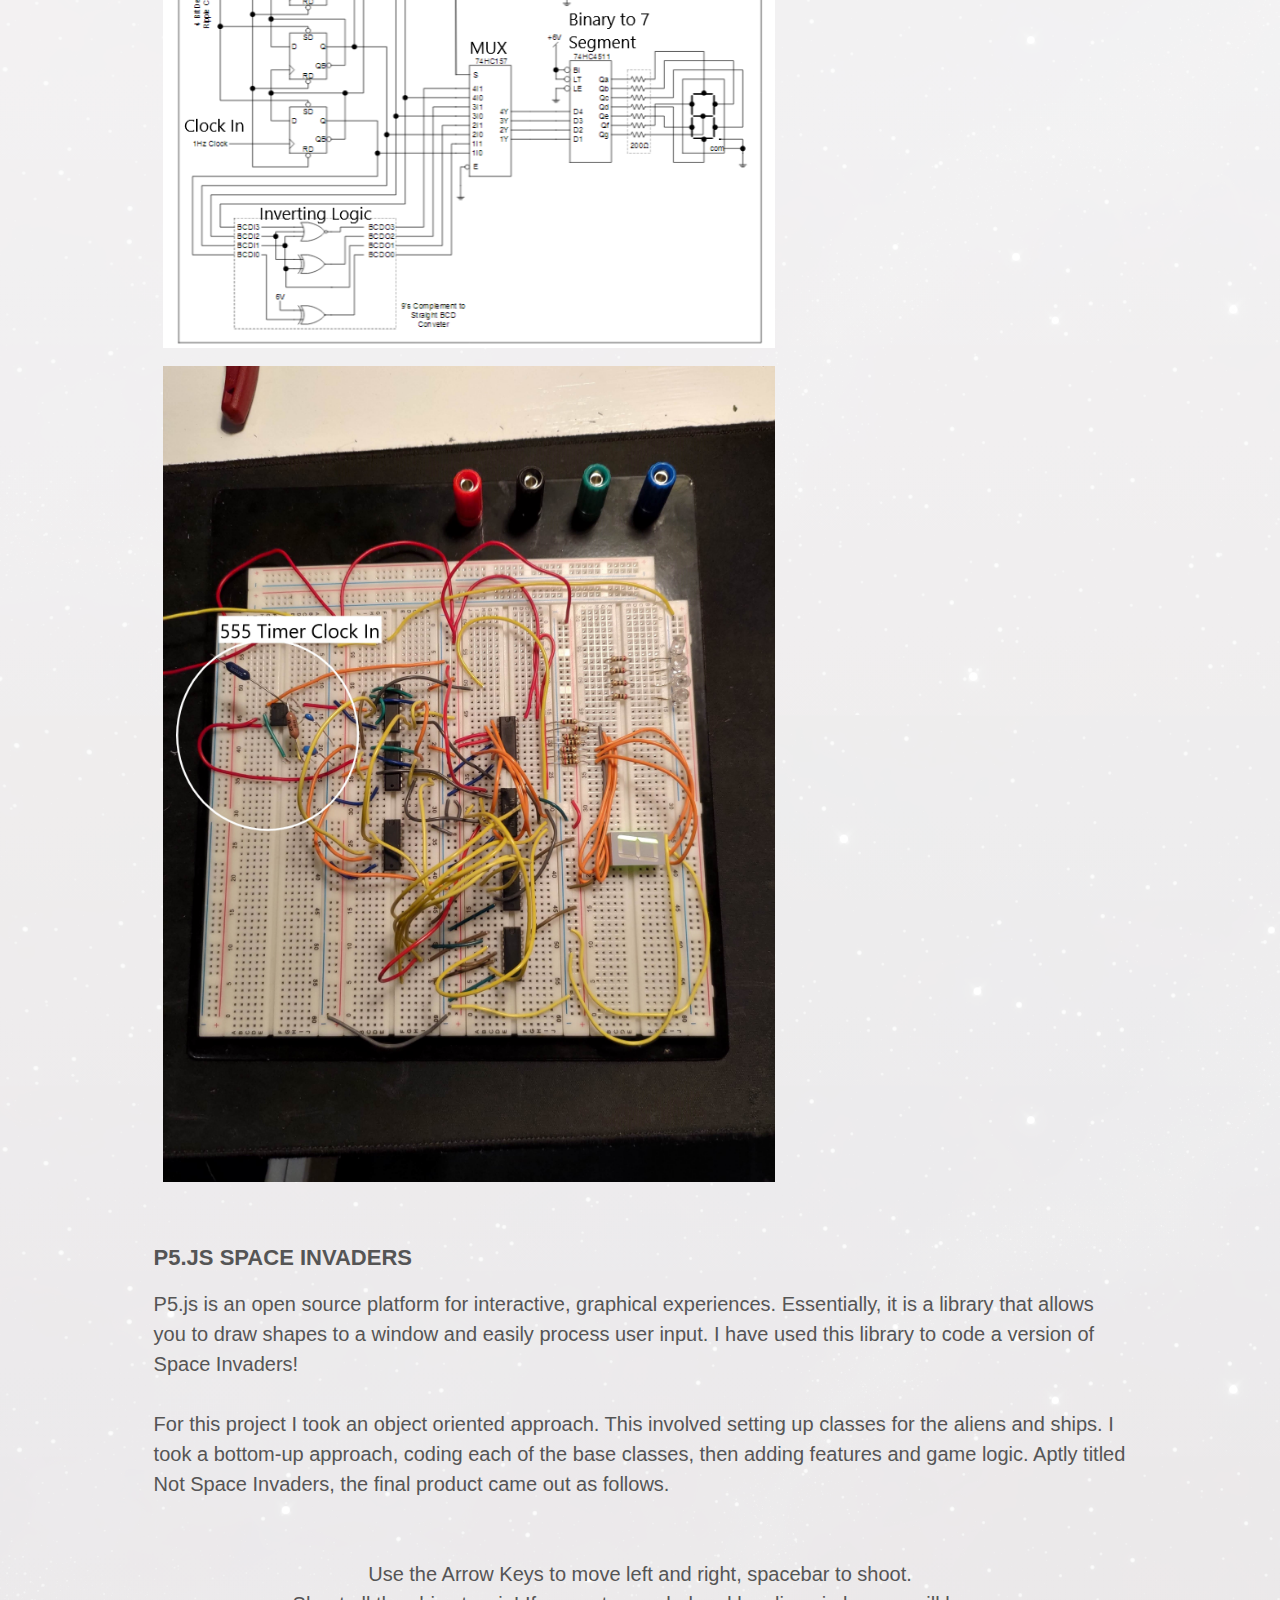
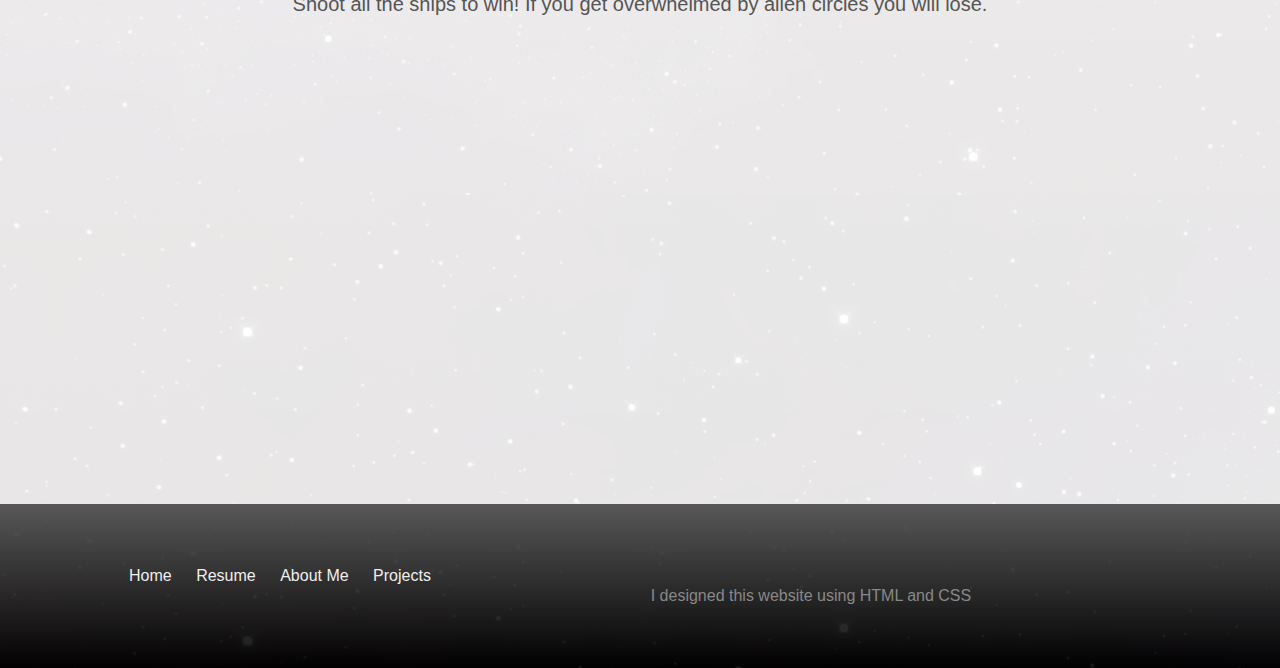
==== commit df2c4d2e: "edited sizes, need to fix for mobile" ====
--- a/index.html
+++ b/index.html
@@ -61,12 +61,13 @@
 
                 <div class="works-step clearfix">
                     <h3>4 Bit Decade Counter</h3>
+                                        <p align="center" ><iframe width="712" height="400" src="https://www.youtube.com/embed/q29bsrGSc4U" frameborder="0" allow="accelerometer; autoplay; clipboard-write; encrypted-media; gyroscope; picture-in-picture" allowfullscreen class="youtube"></iframe></p>
                     <p>
 
                         <br><br>
-                        Shown below is a full 4 bit decade counter constructed on a breadboard next to the circuit diagram describing it. Designed and implemented using digital logic, the circuit starts with a 5v input signal into a 555 timer (Left) and a series of capacitors to charge and discharge at a rate of 1 tick per second (1Hz). We then send this signal into the 4 bit ripple counter.
+                        Shown above is a 4 bit decade counter constructed on a breadboard. Designed and implemented using digital logic, the circuit starts with a 5v input signal into a 555 timer (Left) and a series of capacitors to charge and discharge at a rate of 1 tick per second (1Hz). We then send this signal into the 4 bit ripple counter.
                         
-                        <br><br> In short, a ripple counter carries a signal through a series of latches. Each latch can hold either a binary 0 or 1 and can seen in the top left of the circuit diagram. In effect, the 4 bits of the ripple counter transition from 0000->0001->0010->0011... and so on "rippling" the signal serially down the line. In decimal this count sequence is represented as 0->1->2->3.... This continues on up until a binary 1111 or until decimal number 15, giving us a count from 0 to 15 incrementing once per second from the clock. 
+                        <br><br> In short, a ripple counter carries a signal through a series of latches. Each latch can hold either a binary 0 or 1 and can seen in the top left of the circuit diagram below. In effect, the 4 bits of the ripple counter transition from 0000->0001->0010->0011... and so on "rippling" the signal serially down the line. In decimal this count sequence is represented as 0->1->2->3.... This continues on up until a binary 1111 or until decimal number 15, giving us a count from 0 to 15 incrementing once per second from the clock. 
                         
                         <br><br> This is pretty neat, but if we want a decade counter from 0->9 we need some way of resetting the count. Fortunately, each of our 4 latches comes with a reset pin that sets it's value back to 0. Essentially, we check if the value is a binary "10", and if it is, we have completed the cycle for 0->9 and trigger all the reset pins to restart the sequence back to "0000". This is done by the NAND chip in the upper middle section of the diagram. 
                         
@@ -84,7 +85,7 @@
                      <img src="img/markedFigure.png" class="img-2">
                     <img src="img/circuitFinal.jpg" class="img-2">
                             </p>
-                    <p align="center" class="youtube"><iframe width="560" height="315" src="https://www.youtube.com/embed/q29bsrGSc4U" frameborder="0" allow="accelerometer; autoplay; clipboard-write; encrypted-media; gyroscope; picture-in-picture" allowfullscreen></iframe></p>
+
                    
 
                 </div>
--- a/style.css
+++ b/style.css
@@ -1,5 +1,4 @@
 * {
-    display: block;
     line-height: 1.5;
     margin: 0;
     box-sizing: border-box;
@@ -32,6 +31,16 @@
 /* REUSABLE COMPONENTS */
 /* ----------------------------------------------- */
 
+.frame {
+  display: block;
+  width: 100vw;
+  height: 100vh;
+  max-width: 100%;
+  margin: 0;
+  padding: 0;
+  border: 0 none;
+  box-sizing: border-box;
+}
 
 .row {
     max-width: 95%;
@@ -468,9 +477,9 @@
 display: block;
   margin-left: auto;
   margin-right: auto;
-  width: 65vh;
-    float: left;
-    padding: 5vh
+  width: 70vh;
+    float: left;
+    padding: 1vh
 }
 
 .jsclsas {
@@ -505,3 +514,7 @@
     height: 100%;
     border: 0;
 }
+
+.youtube {
+    
+}
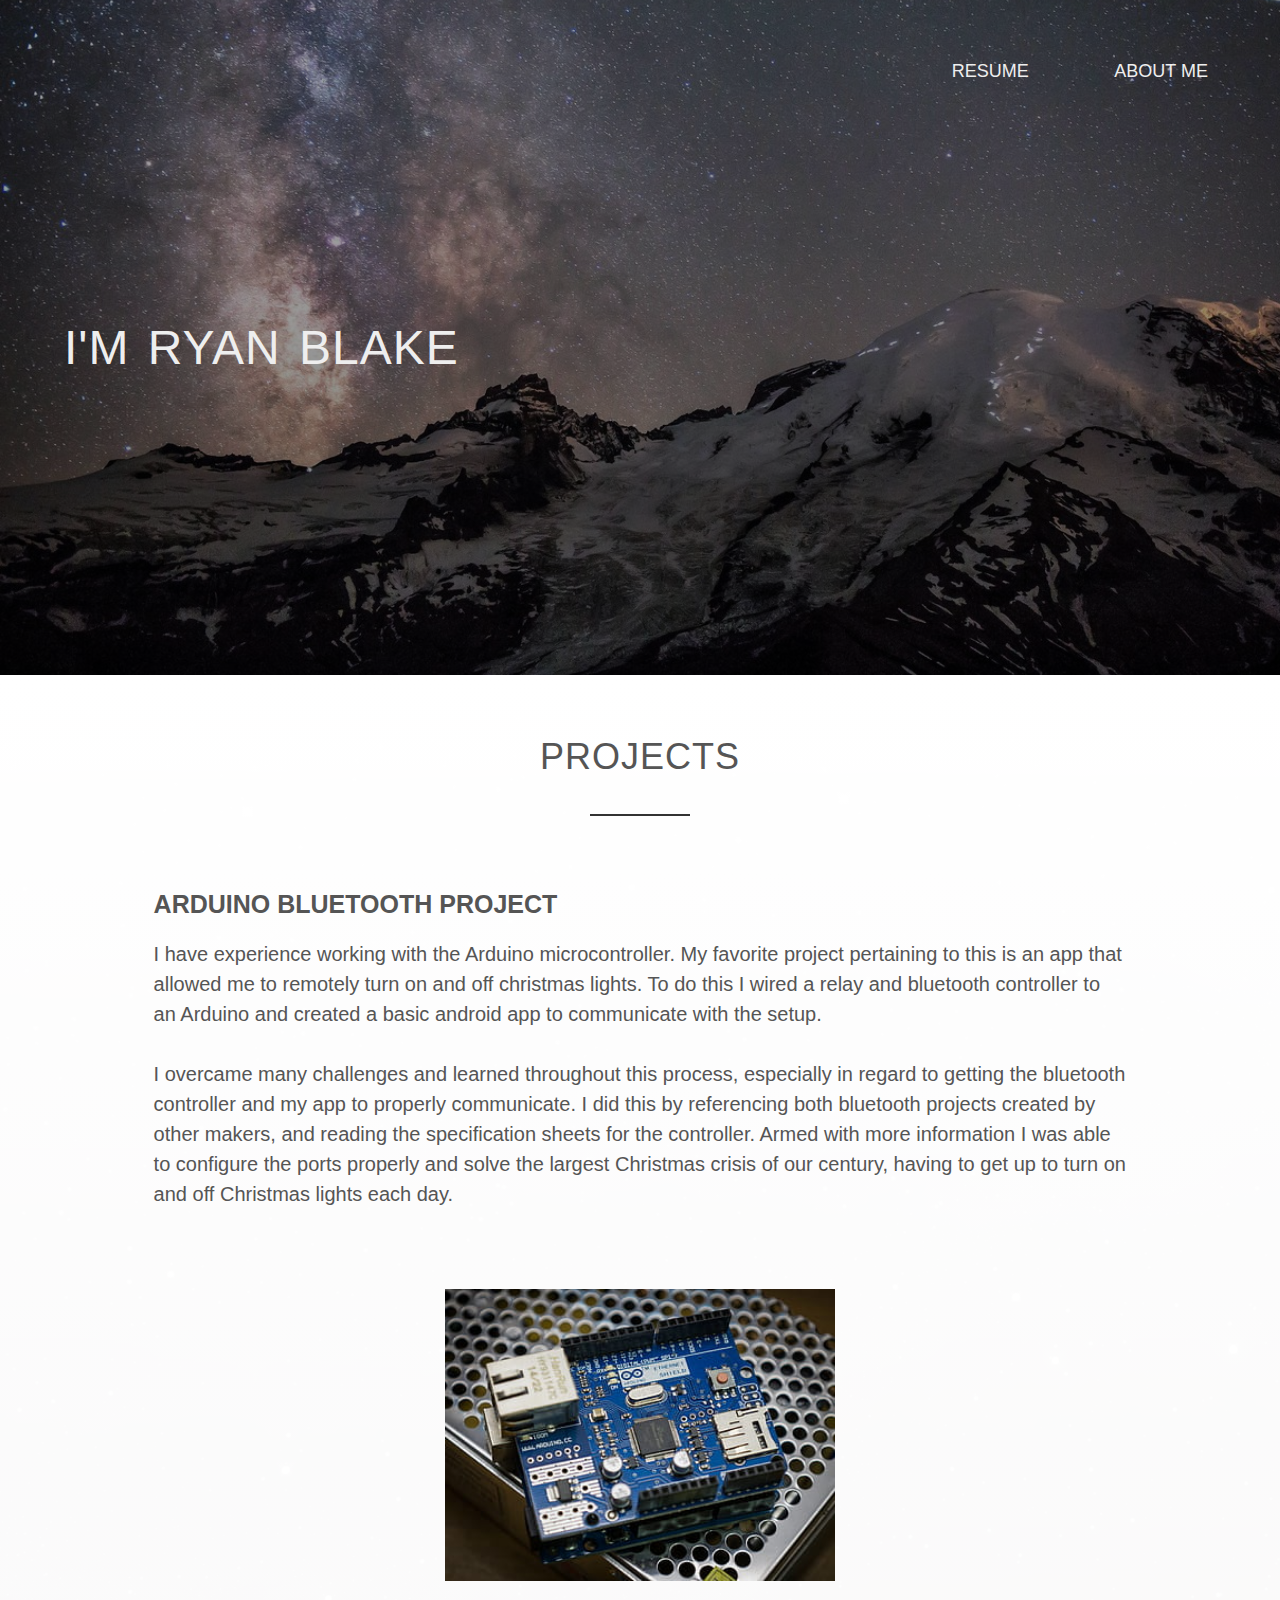
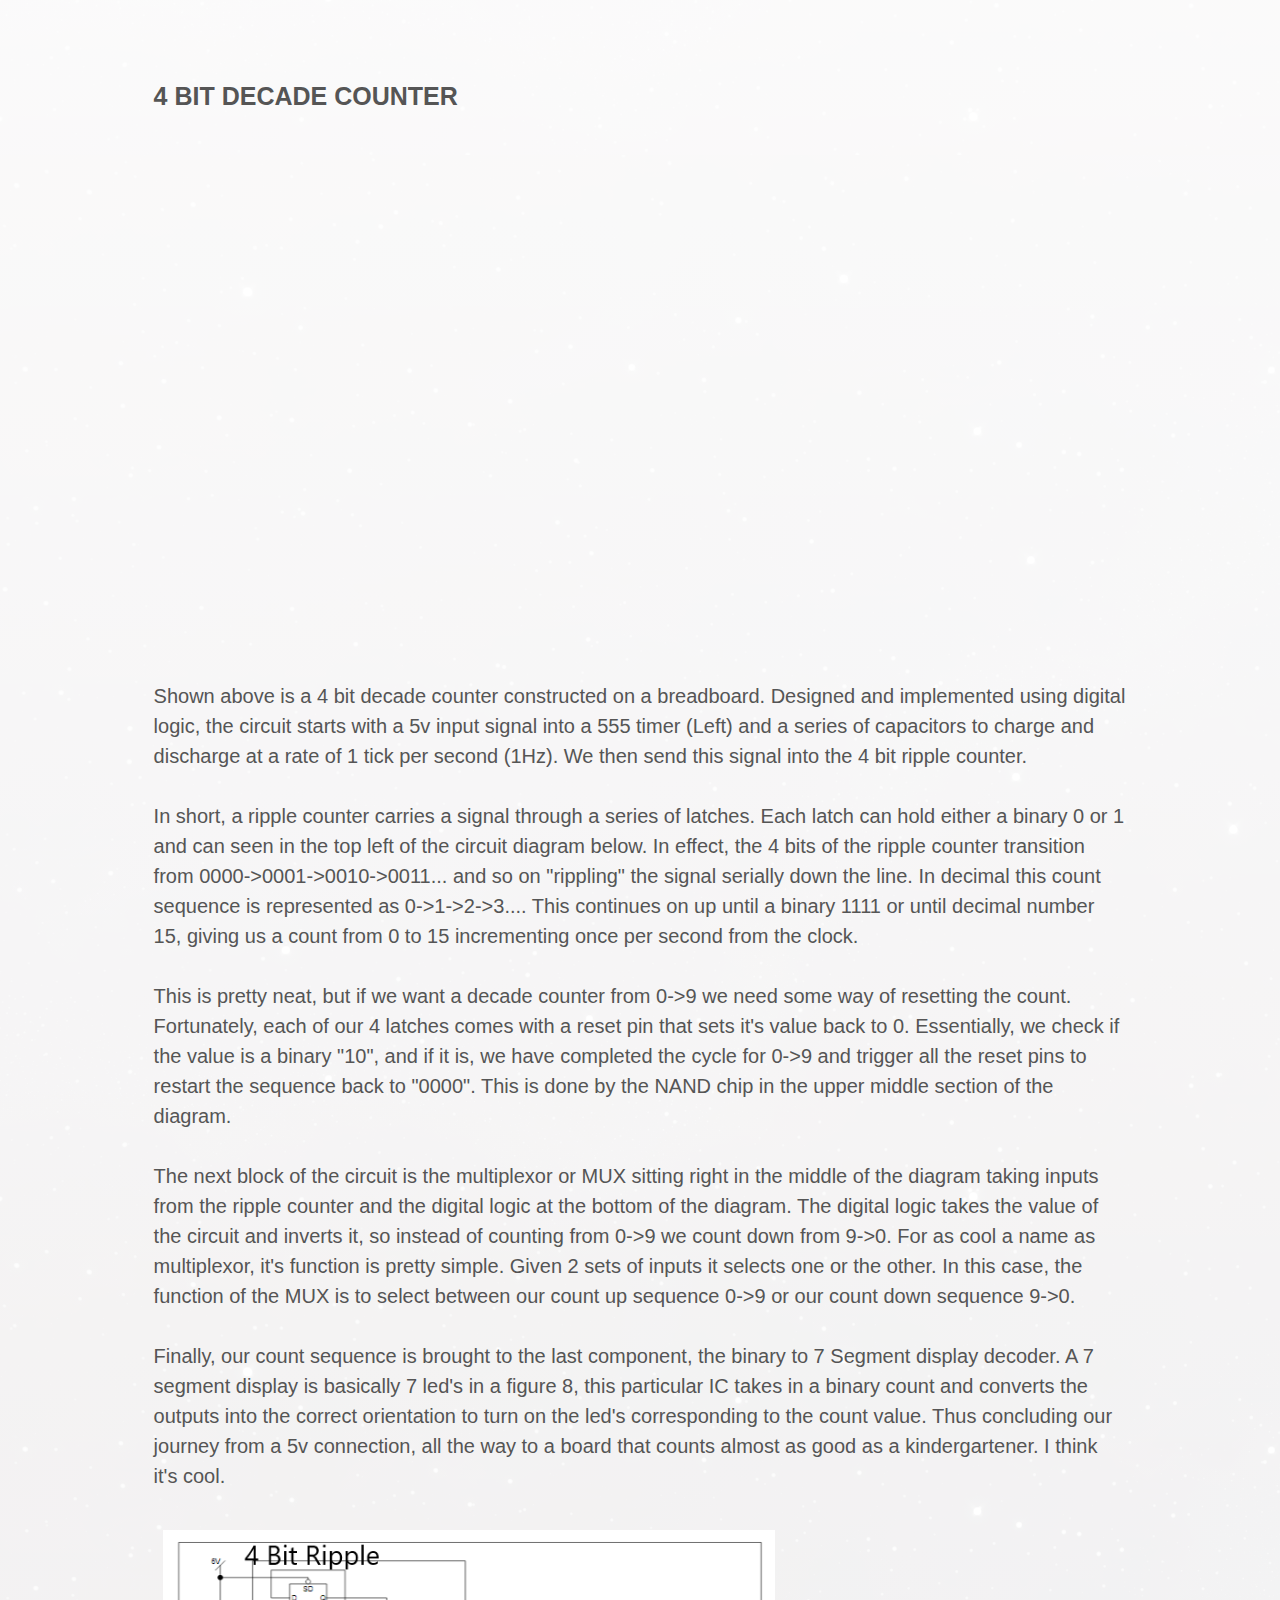
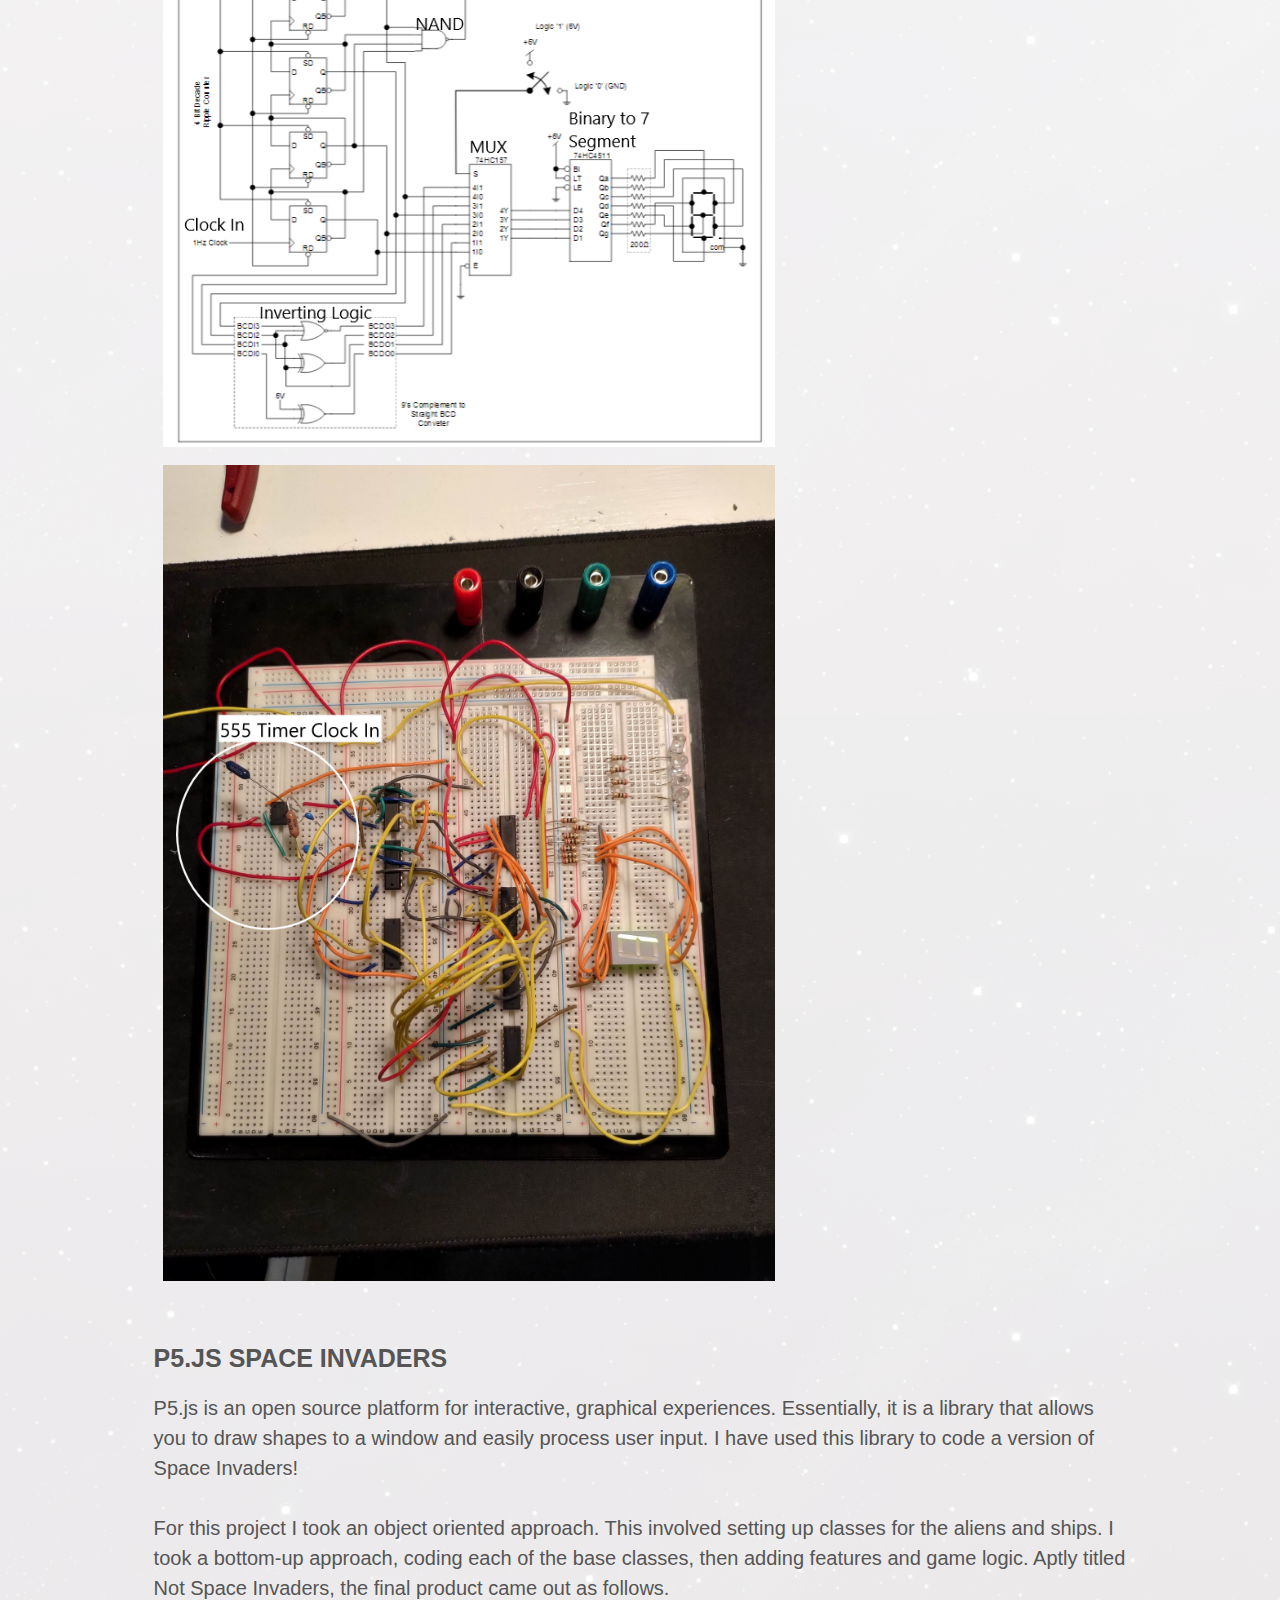
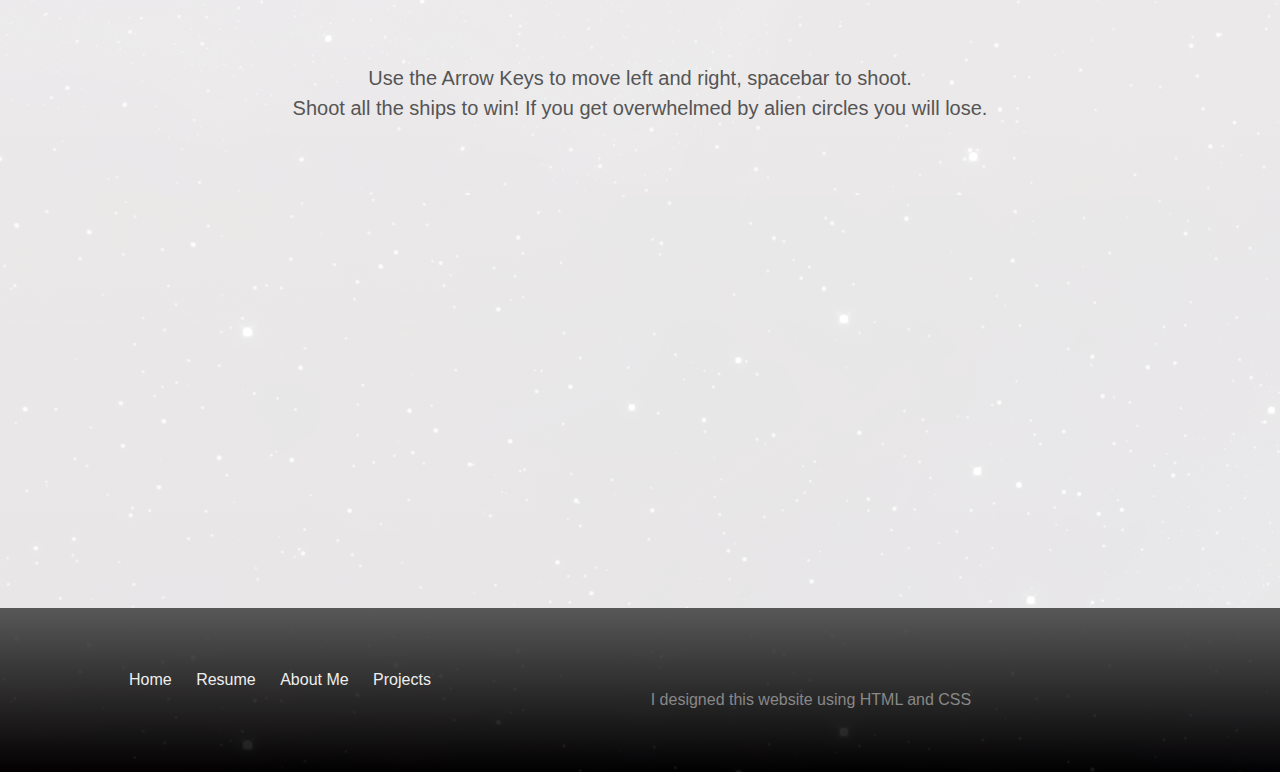
==== commit 569a66f8: "fixing header" ====
--- a/index.html
+++ b/index.html
@@ -3,7 +3,7 @@
 <head>
     <meta charset="utf-8">
     <meta name="viewport" content="width=device-width, initial-scale=1">
-    <title>Ryan Blake Personal Website T</title>
+    <title>Ryan Blake Personal Website</title>
     <meta name="description" content="The HTML5 Herald">
     <meta name="author" content="SitePoint">
 
--- a/style.css
+++ b/style.css
@@ -31,17 +31,6 @@
 /* REUSABLE COMPONENTS */
 /* ----------------------------------------------- */
 
-.frame {
-  display: block;
-  width: 100vw;
-  height: 100vh;
-  max-width: 100%;
-  margin: 0;
-  padding: 0;
-  border: 0 none;
-  box-sizing: border-box;
-}
-
 .row {
     max-width: 95%;
     margin: 0 auto;
@@ -83,7 +72,7 @@
 
 h3 {
     font-weight: bold;
-    font-size: 110%;
+    font-size: 125%;
     margin-bottom: 15px;
 }
 
@@ -516,5 +505,5 @@
 }
 
 .youtube {
-    
-}
+    margin: 5vh;
+}
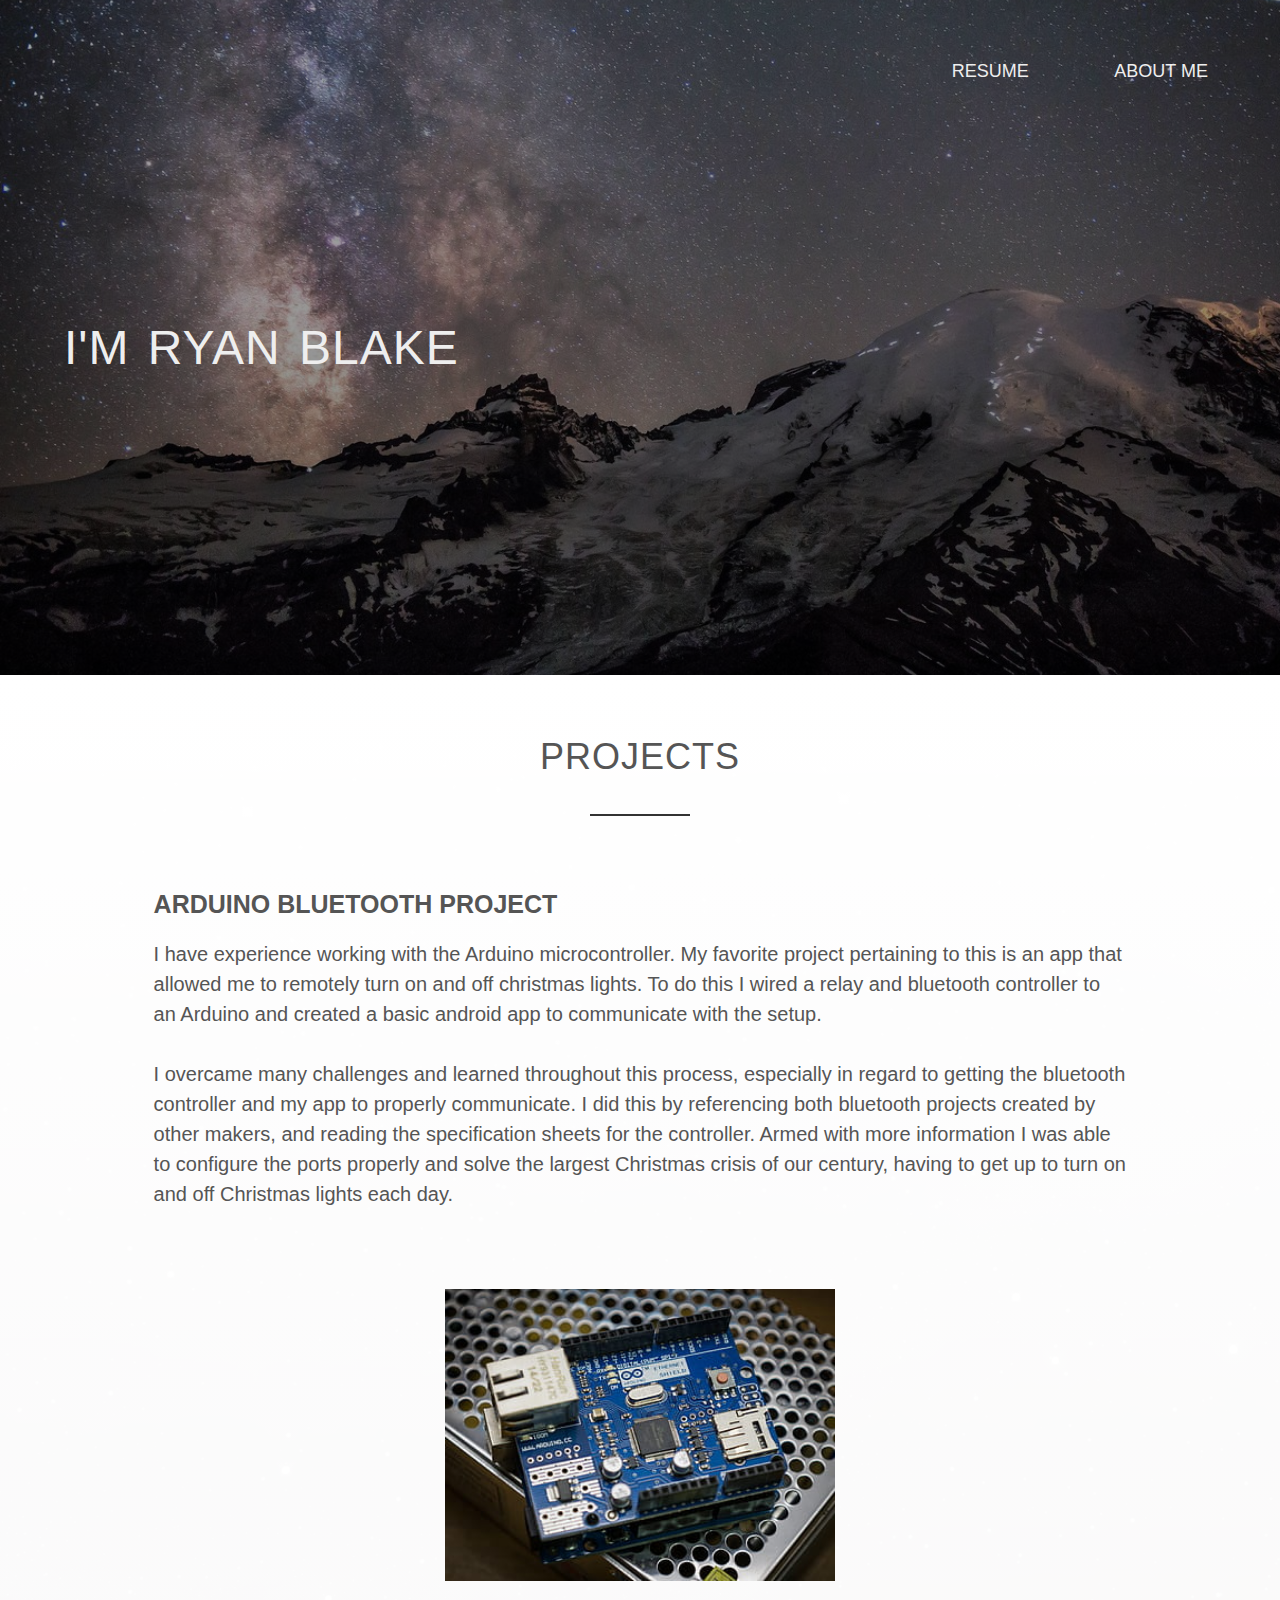
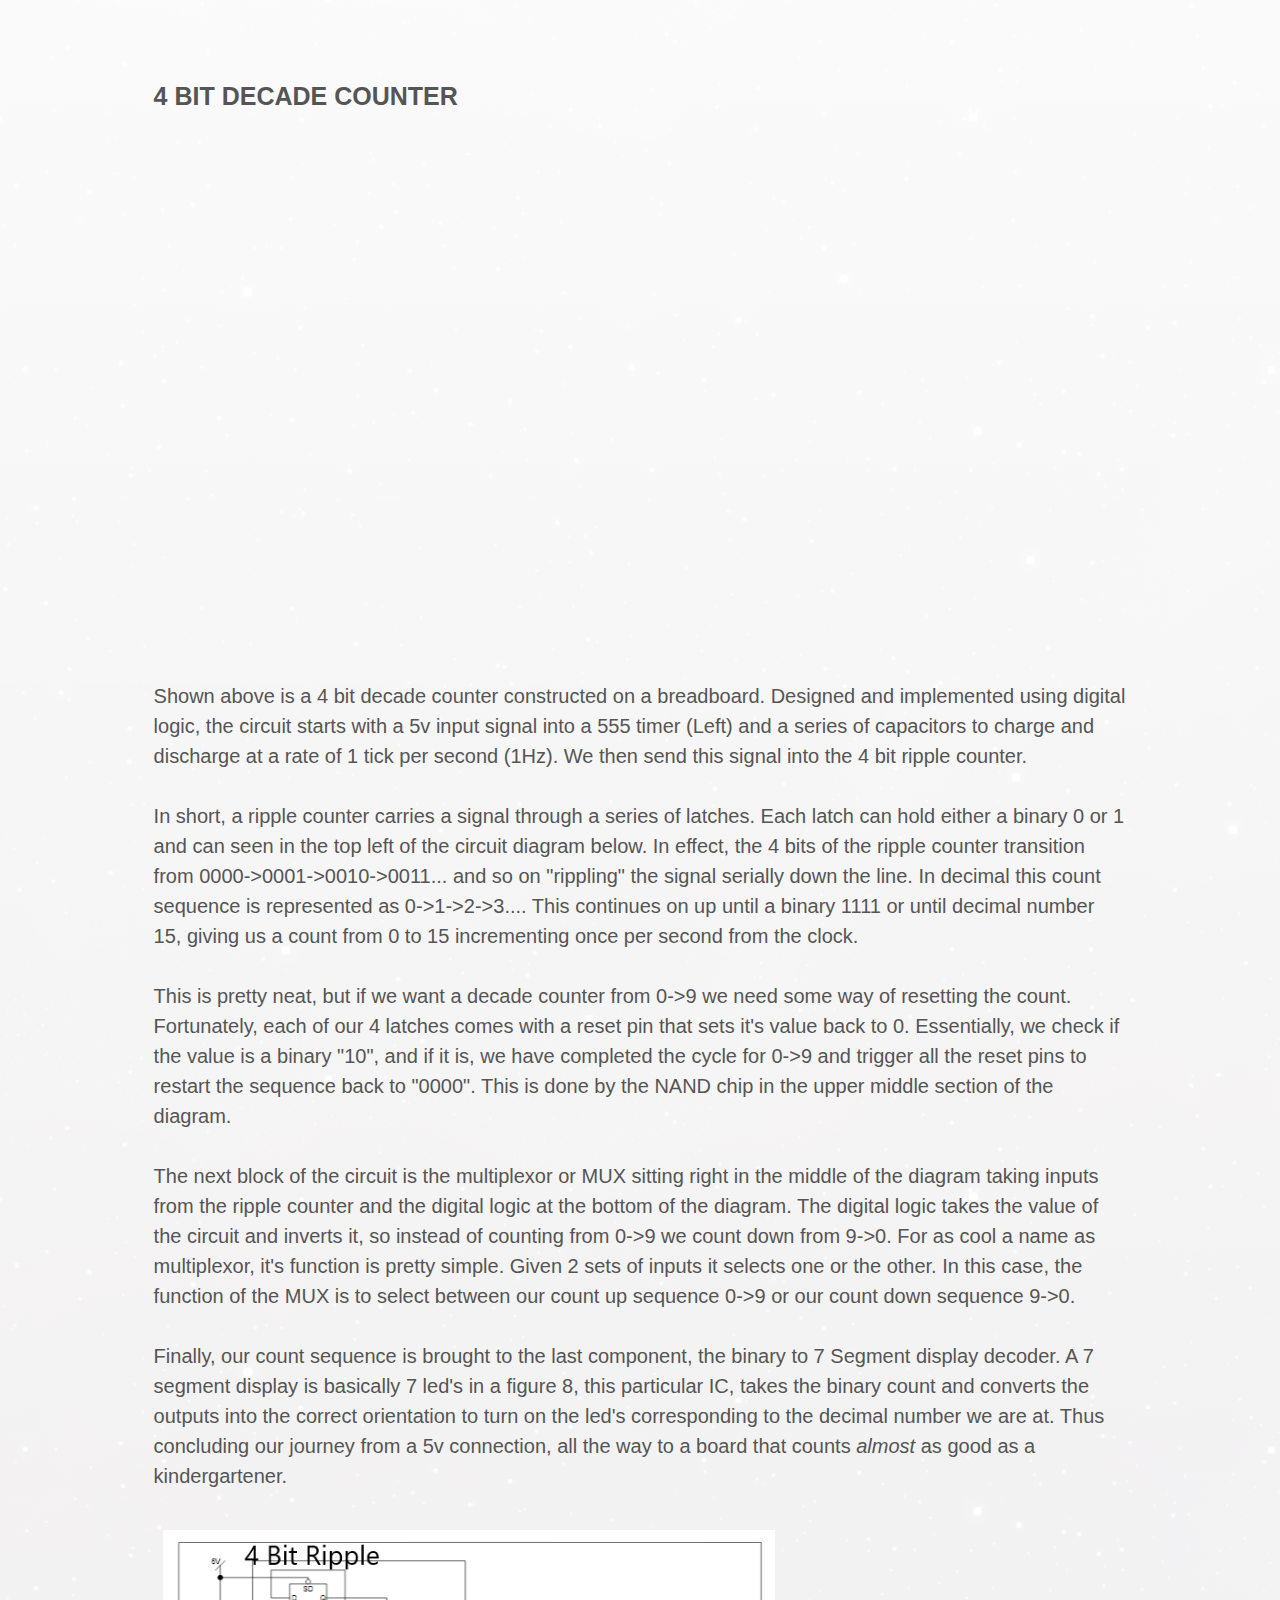
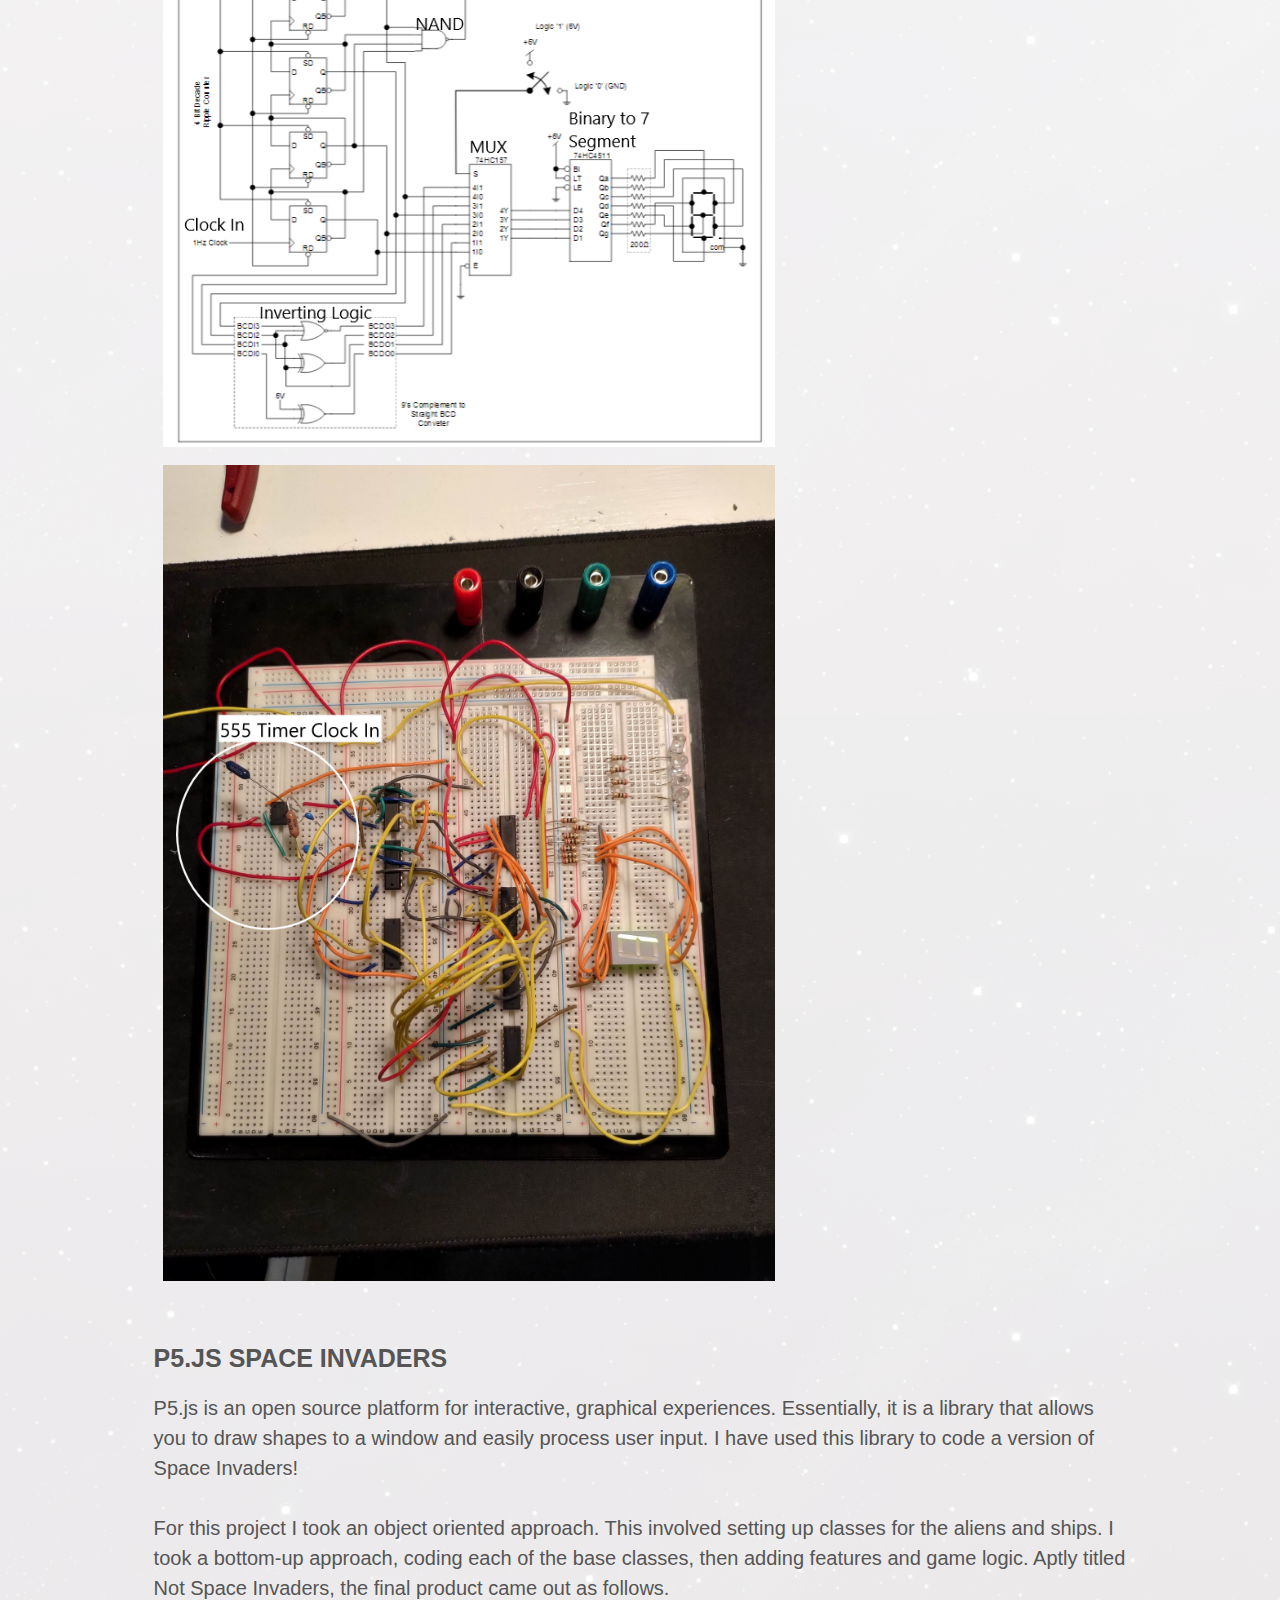
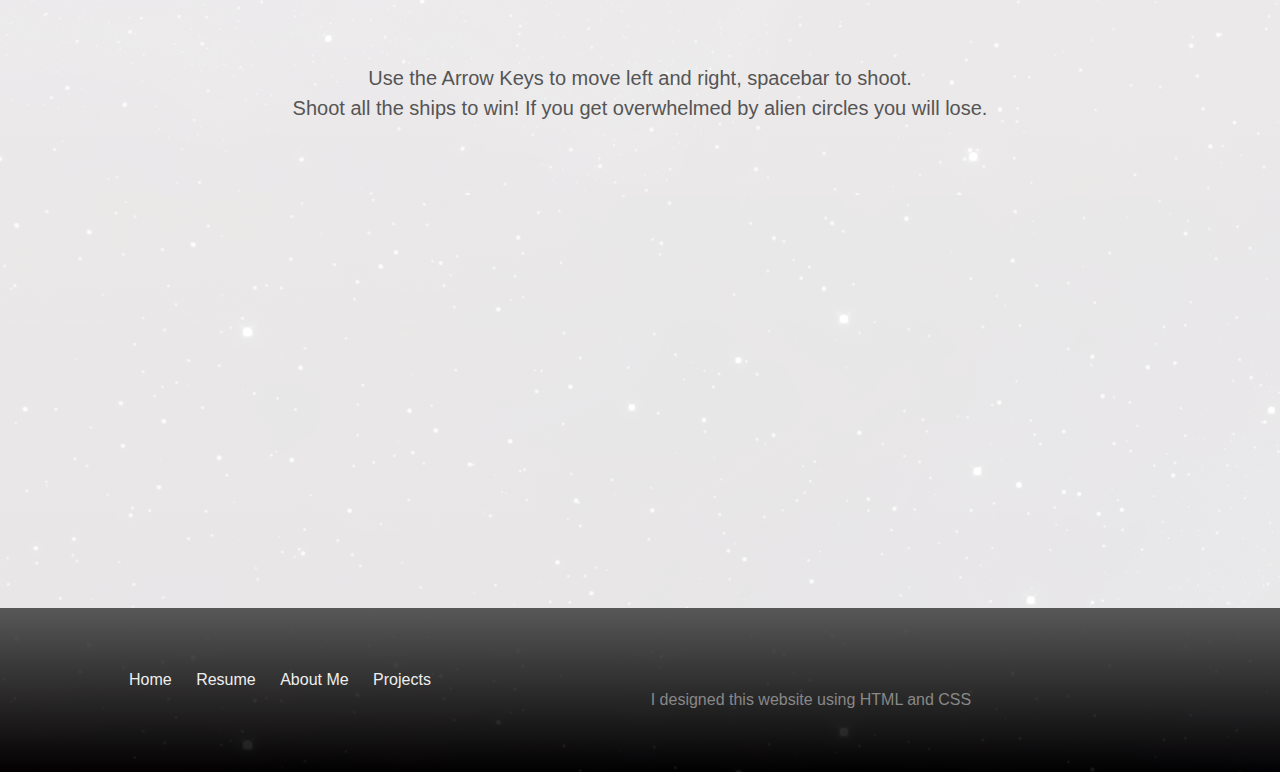
==== commit c17425de: "edited text for circuit" ====
--- a/index.html
+++ b/index.html
@@ -78,7 +78,7 @@
                         
                         <br><br>
                         
-                        Finally, our count sequence is brought to the last component, the binary to 7 Segment display decoder. A 7 segment display is basically 7 led's in a figure 8, this particular IC takes in a binary count and converts the outputs into the correct orientation to turn on the led's corresponding to the count value. Thus concluding our journey from a 5v connection, all the way to a board that counts almost as good as a kindergartener. I think it's cool.  
+                        Finally, our count sequence is brought to the last component, the binary to 7 Segment display decoder. A 7 segment display is basically 7 led's in a figure 8, this particular IC, takes the binary count and converts the outputs into the correct orientation to turn on the led's corresponding to the decimal number we are at. Thus concluding our journey from a 5v connection, all the way to a board that counts<em> almost</em> as good as a kindergartener.  
                         
                         <br><br>
                         <p align="center">
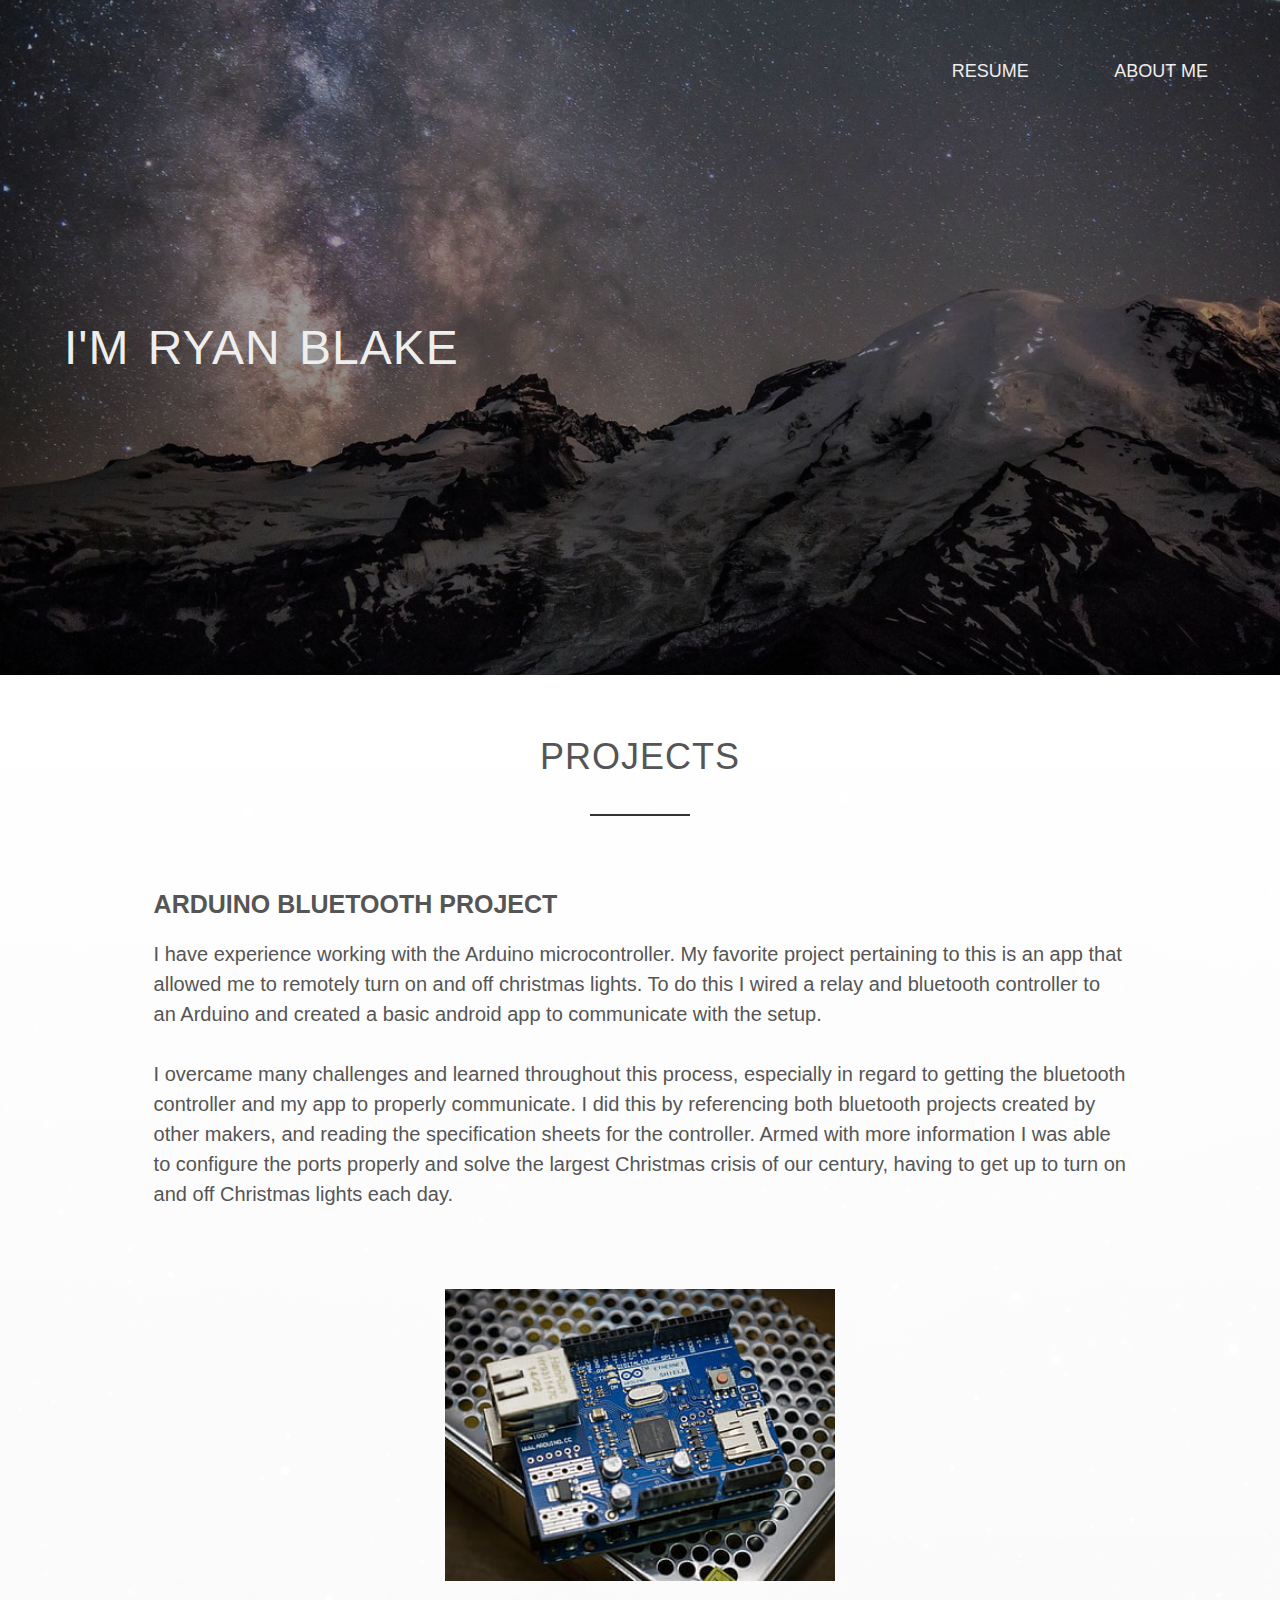
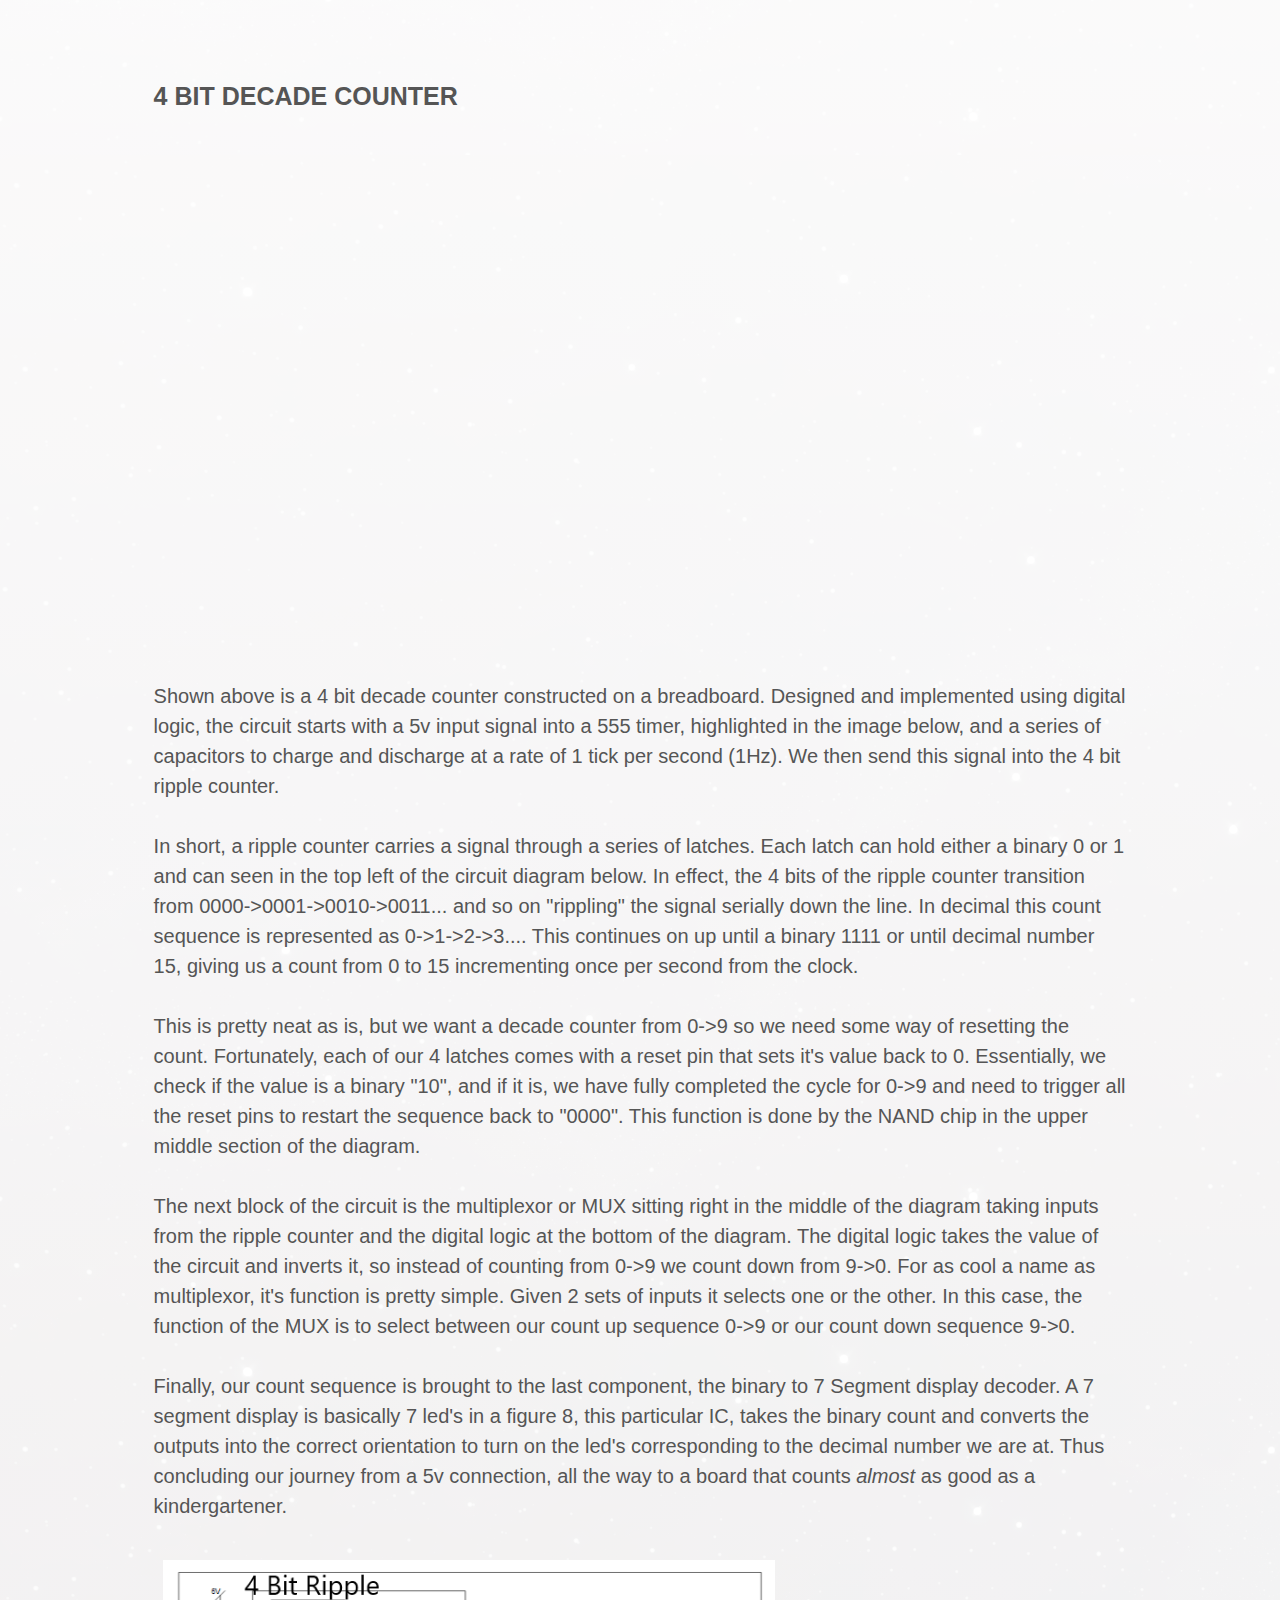
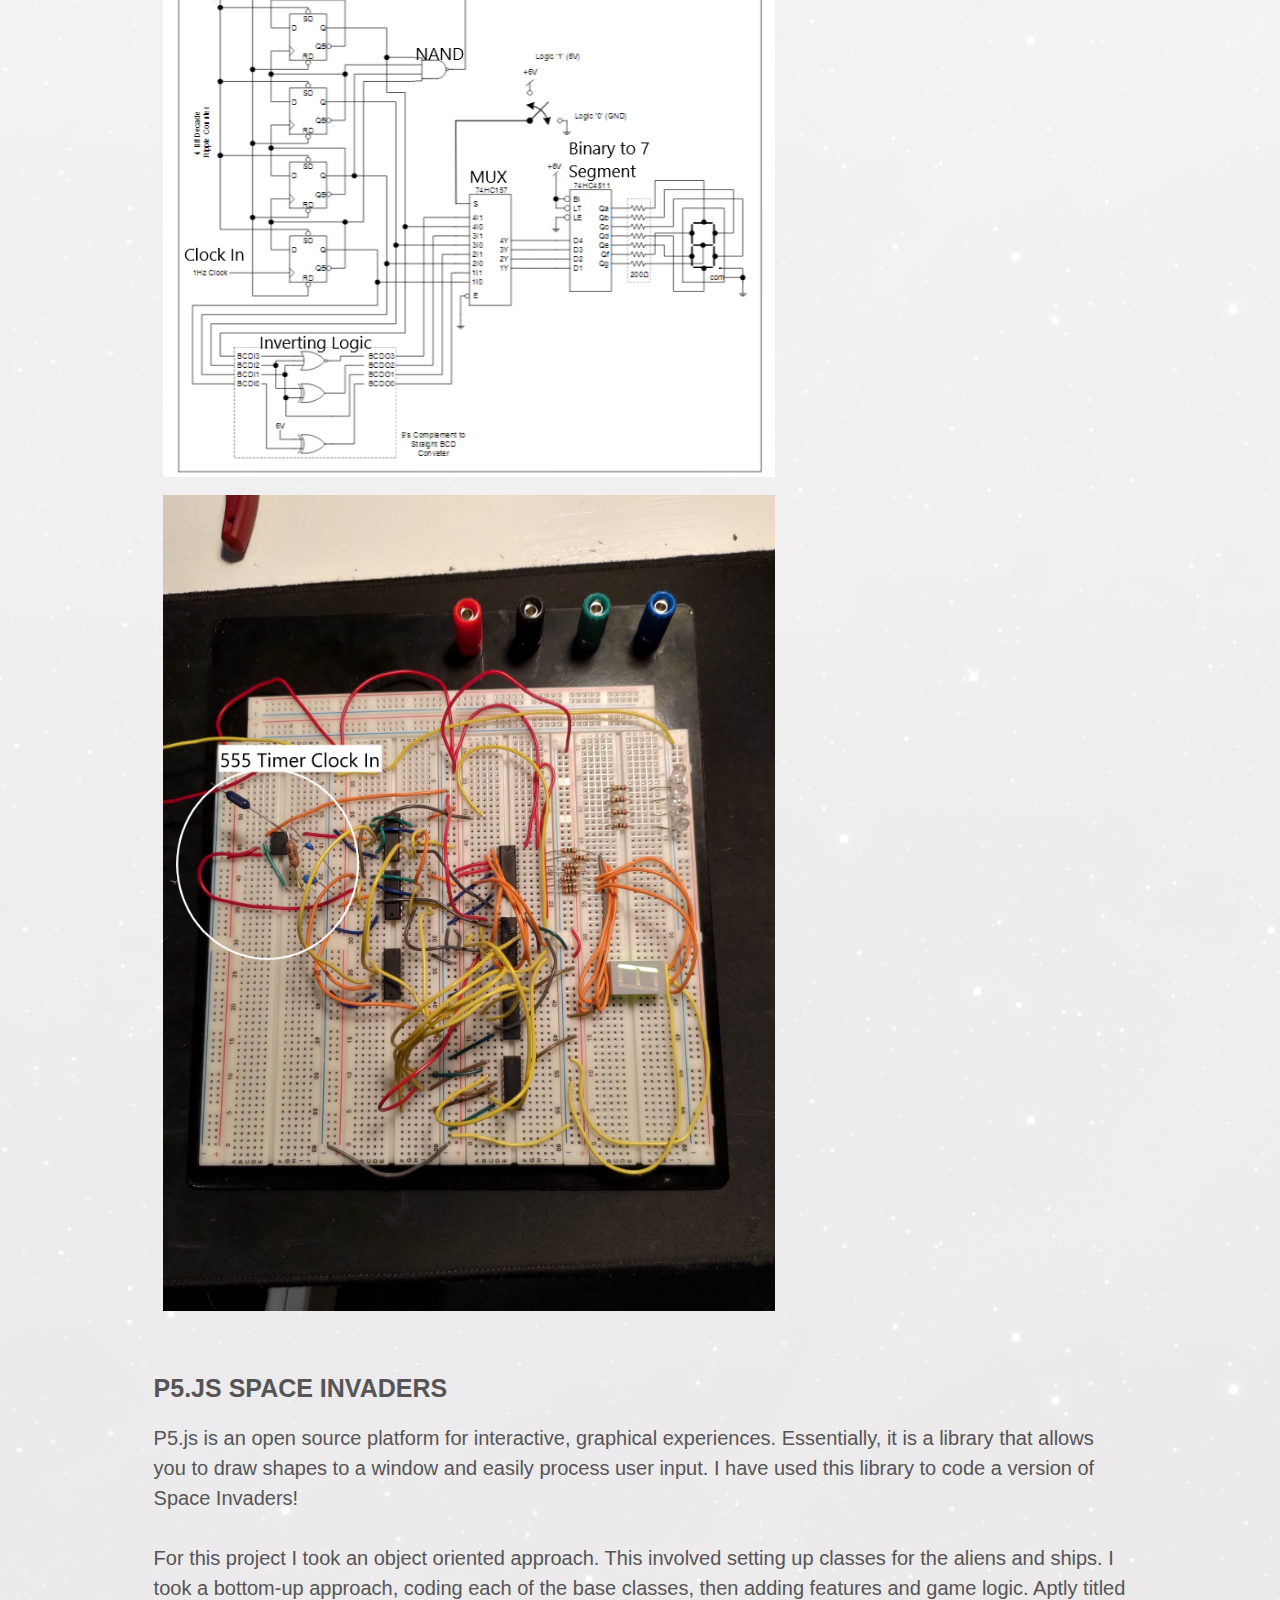
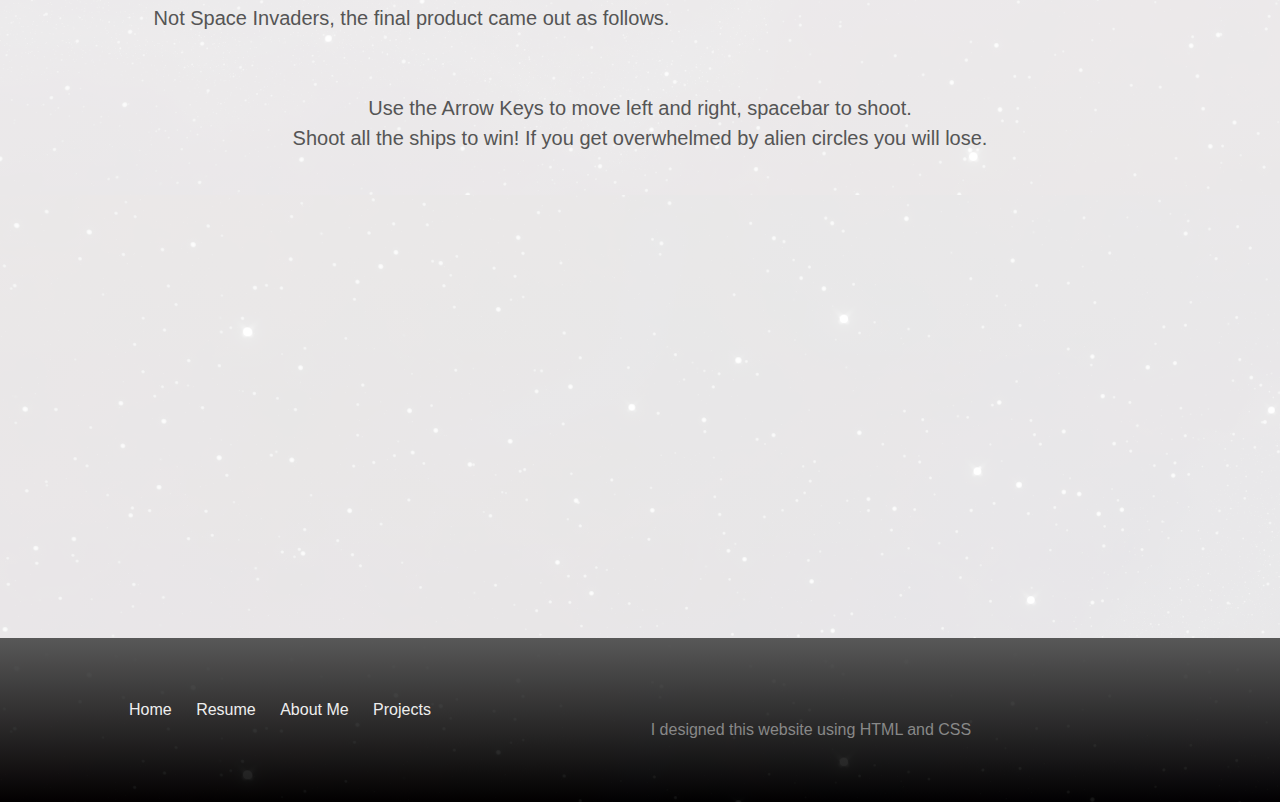
==== commit 54bb9845: "edited text for circuit" ====
--- a/index.html
+++ b/index.html
@@ -65,11 +65,11 @@
                     <p>
 
                         <br><br>
-                        Shown above is a 4 bit decade counter constructed on a breadboard. Designed and implemented using digital logic, the circuit starts with a 5v input signal into a 555 timer (Left) and a series of capacitors to charge and discharge at a rate of 1 tick per second (1Hz). We then send this signal into the 4 bit ripple counter.
+                        Shown above is a 4 bit decade counter constructed on a breadboard. Designed and implemented using digital logic, the circuit starts with a 5v input signal into a 555 timer, highlighted in the image below, and a series of capacitors to charge and discharge at a rate of 1 tick per second (1Hz). We then send this signal into the 4 bit ripple counter.
                         
                         <br><br> In short, a ripple counter carries a signal through a series of latches. Each latch can hold either a binary 0 or 1 and can seen in the top left of the circuit diagram below. In effect, the 4 bits of the ripple counter transition from 0000->0001->0010->0011... and so on "rippling" the signal serially down the line. In decimal this count sequence is represented as 0->1->2->3.... This continues on up until a binary 1111 or until decimal number 15, giving us a count from 0 to 15 incrementing once per second from the clock. 
                         
-                        <br><br> This is pretty neat, but if we want a decade counter from 0->9 we need some way of resetting the count. Fortunately, each of our 4 latches comes with a reset pin that sets it's value back to 0. Essentially, we check if the value is a binary "10", and if it is, we have completed the cycle for 0->9 and trigger all the reset pins to restart the sequence back to "0000". This is done by the NAND chip in the upper middle section of the diagram. 
+                        <br><br> This is pretty neat as is, but we want a decade counter from 0->9 so we need some way of resetting the count. Fortunately, each of our 4 latches comes with a reset pin that sets it's value back to 0. Essentially, we check if the value is a binary "10", and if it is, we have fully completed the cycle for 0->9 and need to trigger all the reset pins to restart the sequence back to "0000". This function is done by the NAND chip in the upper middle section of the diagram. 
                         
                         <br><br>
                         The next block of the circuit is the multiplexor or MUX sitting right in the middle of the diagram taking inputs from the ripple counter and the digital logic at the bottom of the diagram. The digital logic takes the value of the circuit and inverts it, so instead of counting from 0->9 we count down from 9->0. 
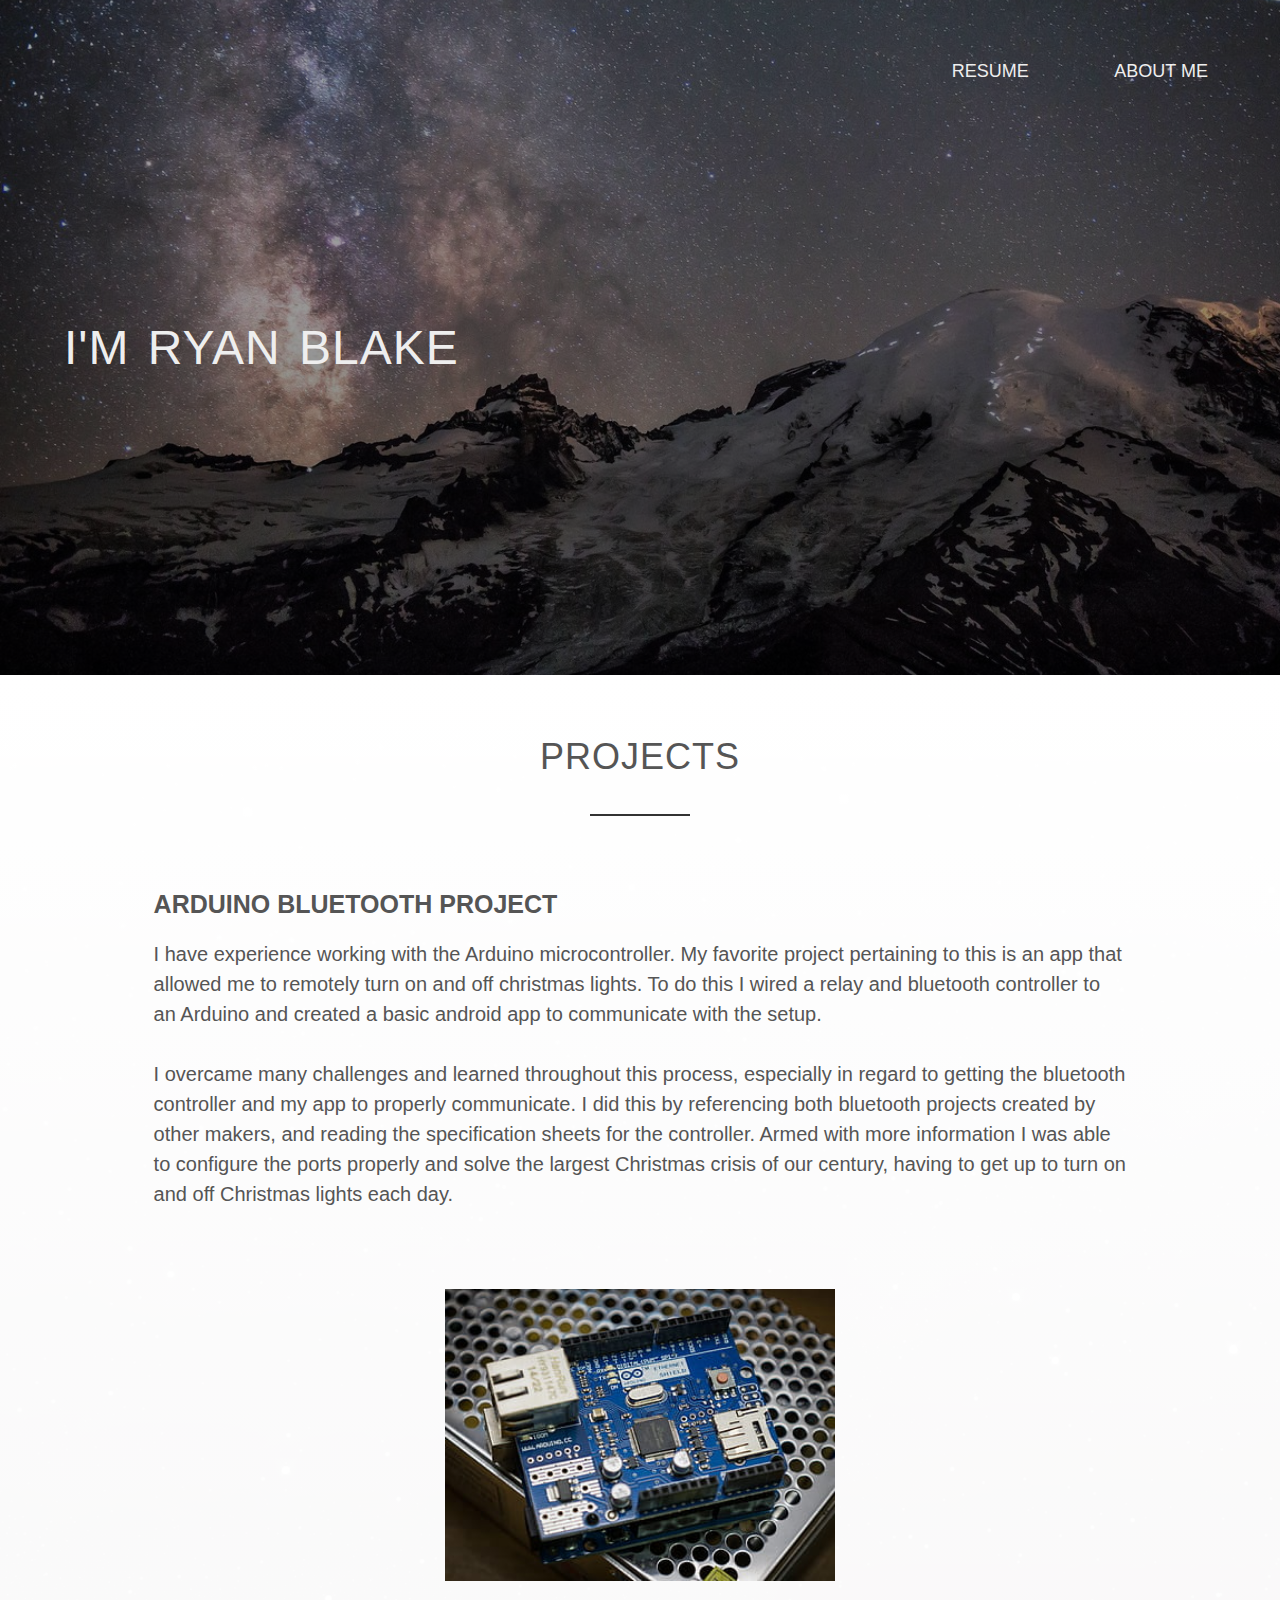
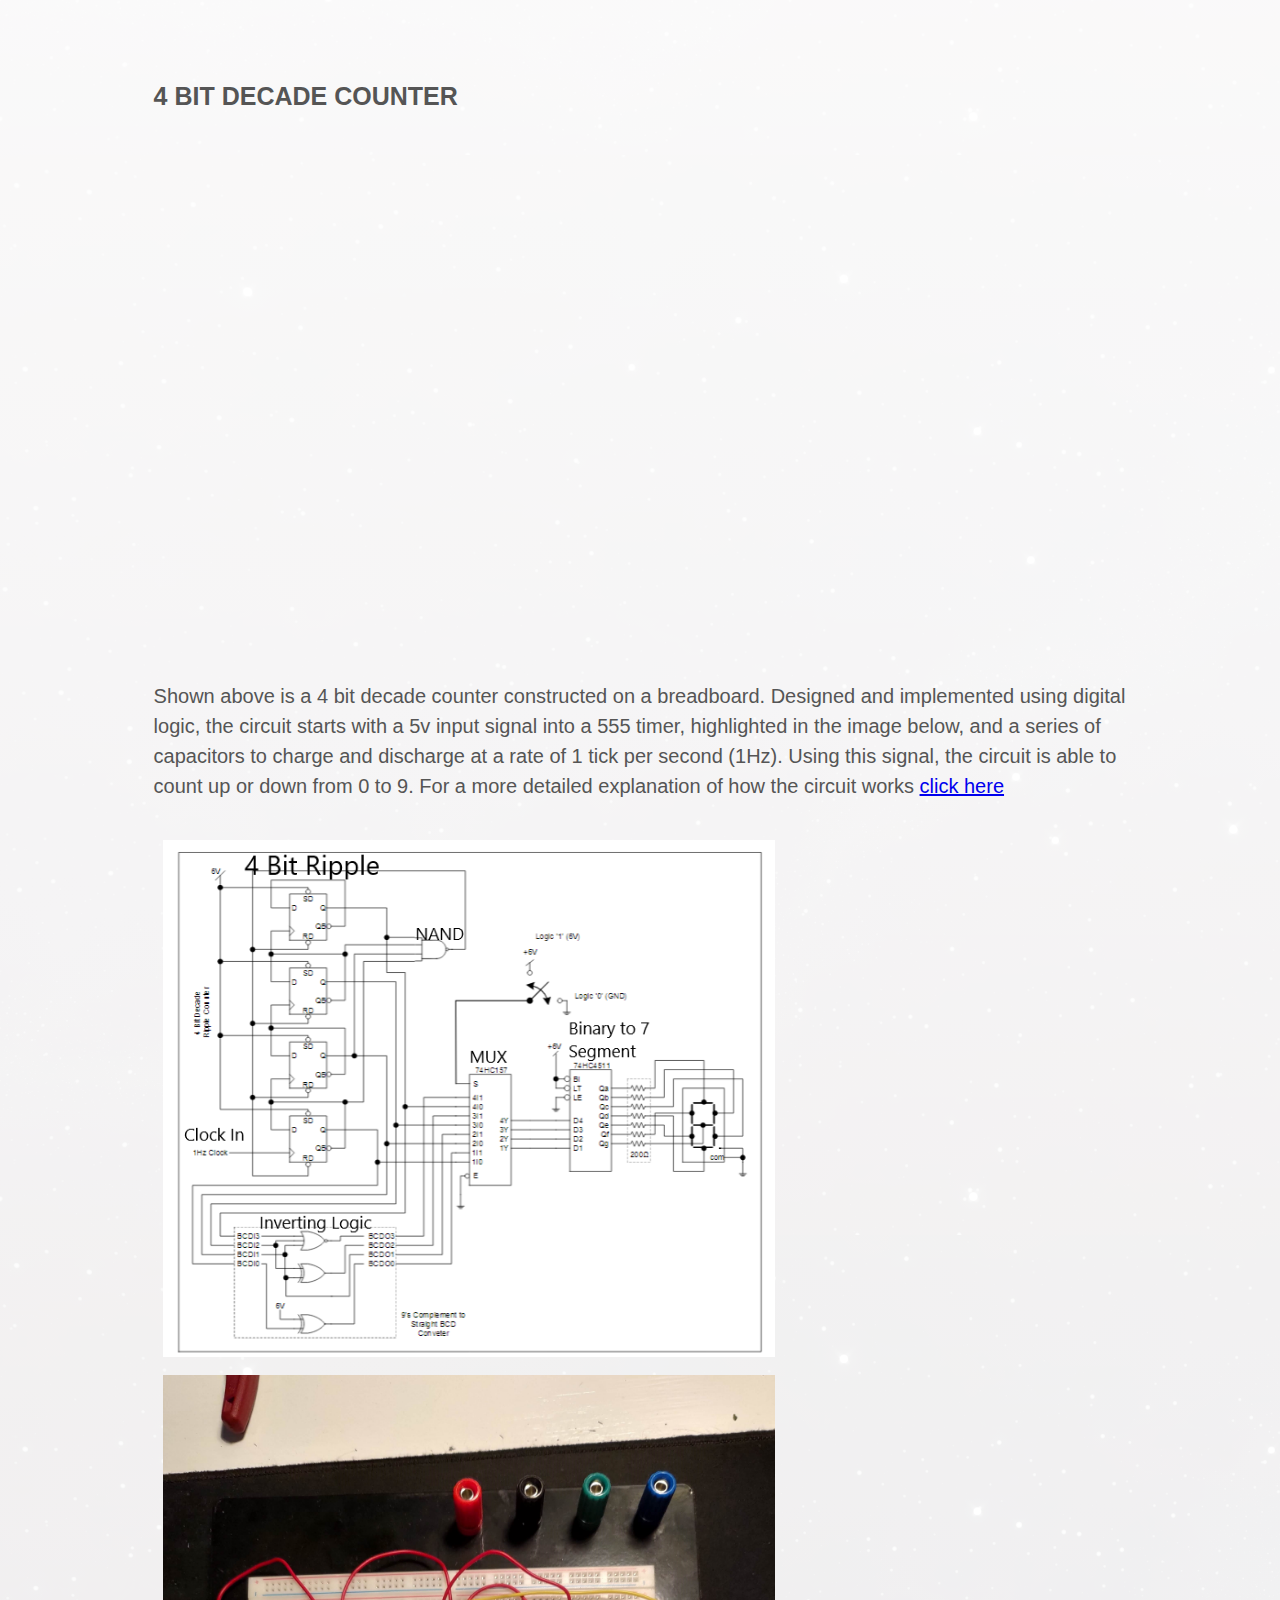
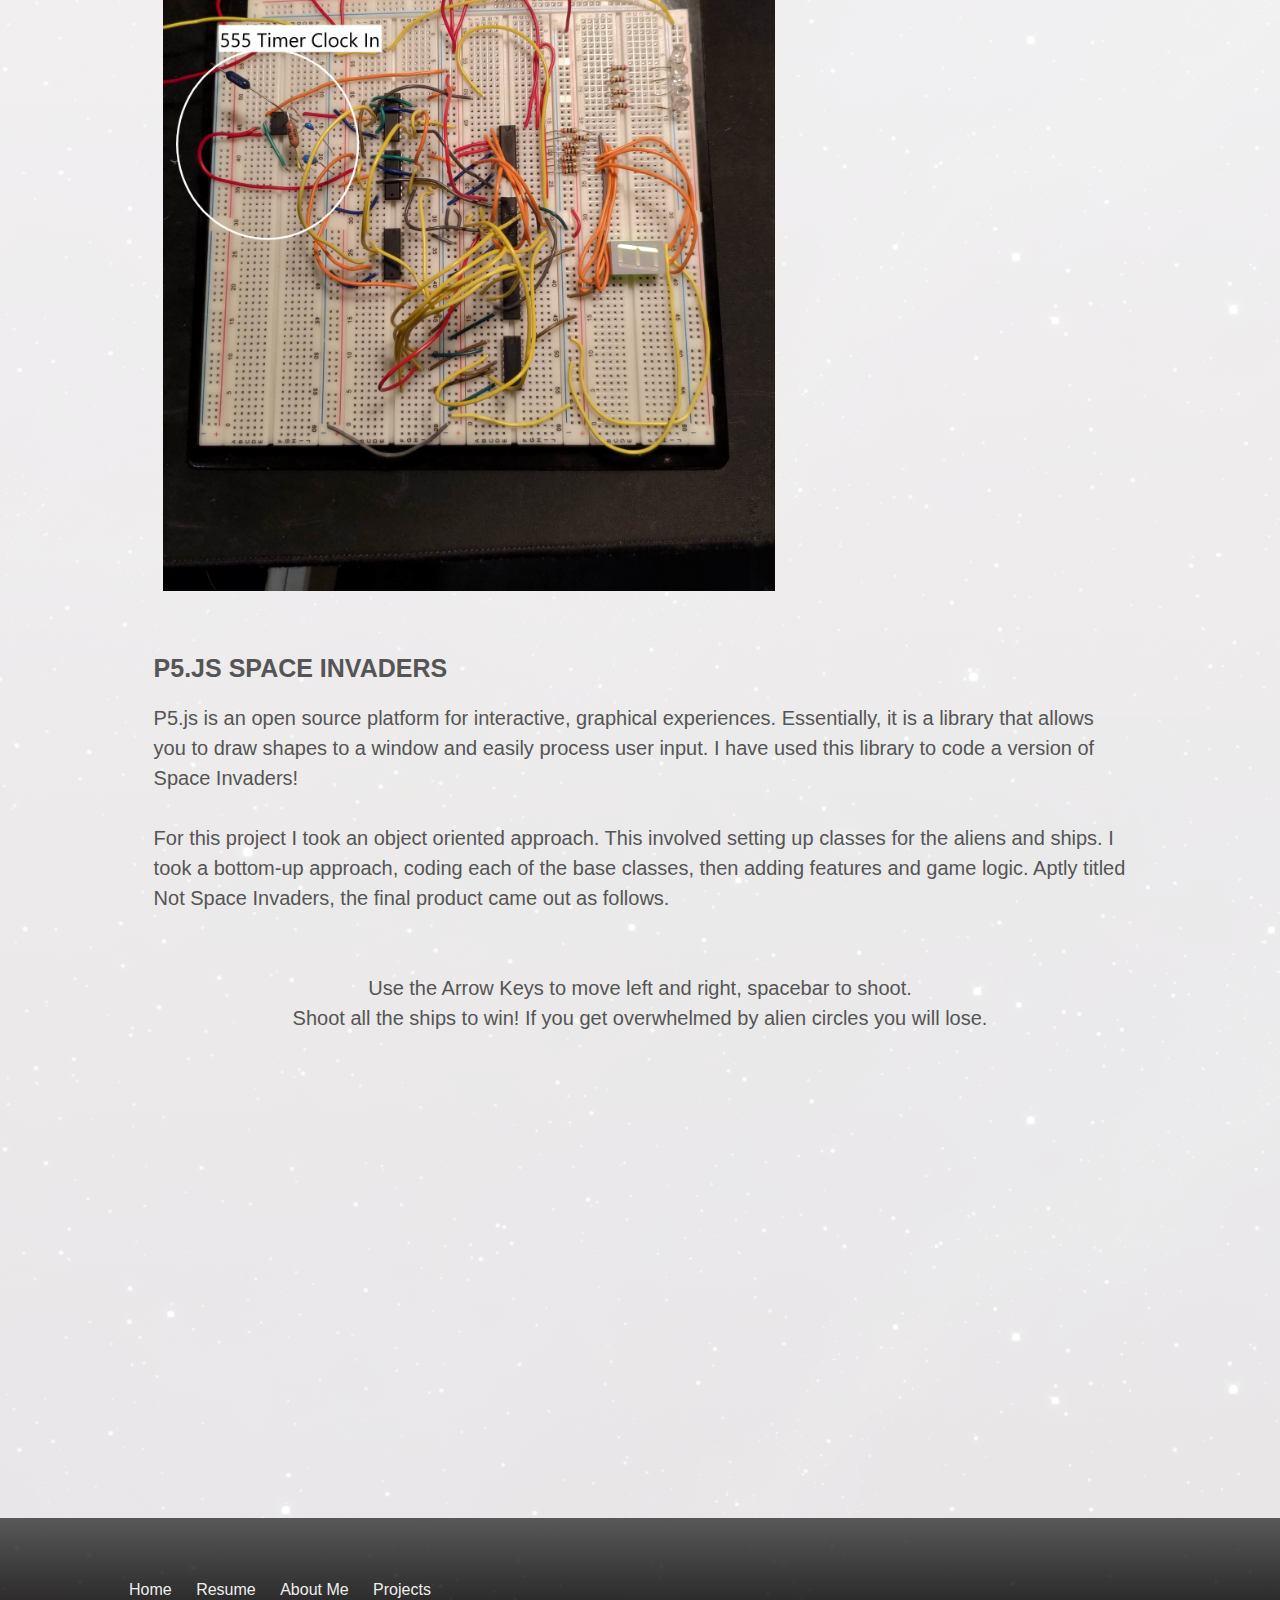
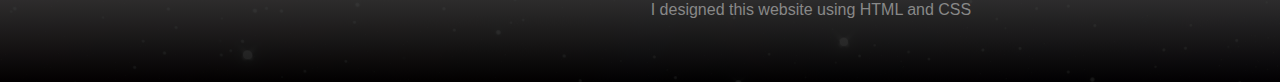
==== commit c976802f: "updated main and some mobile" ====
--- a/index.html
+++ b/index.html
@@ -65,21 +65,7 @@
                     <p>
 
                         <br><br>
-                        Shown above is a 4 bit decade counter constructed on a breadboard. Designed and implemented using digital logic, the circuit starts with a 5v input signal into a 555 timer, highlighted in the image below, and a series of capacitors to charge and discharge at a rate of 1 tick per second (1Hz). We then send this signal into the 4 bit ripple counter.
-                        
-                        <br><br> In short, a ripple counter carries a signal through a series of latches. Each latch can hold either a binary 0 or 1 and can seen in the top left of the circuit diagram below. In effect, the 4 bits of the ripple counter transition from 0000->0001->0010->0011... and so on "rippling" the signal serially down the line. In decimal this count sequence is represented as 0->1->2->3.... This continues on up until a binary 1111 or until decimal number 15, giving us a count from 0 to 15 incrementing once per second from the clock. 
-                        
-                        <br><br> This is pretty neat as is, but we want a decade counter from 0->9 so we need some way of resetting the count. Fortunately, each of our 4 latches comes with a reset pin that sets it's value back to 0. Essentially, we check if the value is a binary "10", and if it is, we have fully completed the cycle for 0->9 and need to trigger all the reset pins to restart the sequence back to "0000". This function is done by the NAND chip in the upper middle section of the diagram. 
-                        
-                        <br><br>
-                        The next block of the circuit is the multiplexor or MUX sitting right in the middle of the diagram taking inputs from the ripple counter and the digital logic at the bottom of the diagram. The digital logic takes the value of the circuit and inverts it, so instead of counting from 0->9 we count down from 9->0. 
-                        
-                        For as cool a name as multiplexor, it's function is pretty simple. Given 2 sets of inputs it selects one or the other. In this case, the function of the MUX is to select between our count up sequence 0->9 or our count down sequence 9->0. 
-                        
-                        <br><br>
-                        
-                        Finally, our count sequence is brought to the last component, the binary to 7 Segment display decoder. A 7 segment display is basically 7 led's in a figure 8, this particular IC, takes the binary count and converts the outputs into the correct orientation to turn on the led's corresponding to the decimal number we are at. Thus concluding our journey from a 5v connection, all the way to a board that counts<em> almost</em> as good as a kindergartener.  
-                        
+                        Shown above is a 4 bit decade counter constructed on a breadboard. Designed and implemented using digital logic, the circuit starts with a 5v input signal into a 555 timer, highlighted in the image below, and a series of capacitors to charge and discharge at a rate of 1 tick per second (1Hz). Using this signal, the circuit is able to count up or down from 0 to 9. For a more detailed explanation of how the circuit works <a href="decade.html">click here</a>
                         <br><br>
                         <p align="center">
                      <img src="img/markedFigure.png" class="img-2">
--- a/style.css
+++ b/style.css
@@ -363,7 +363,7 @@
 }
 
 .hero-text-box-resume {
-    position: absolute;
+    position: relative;
     width: 90%;
     top: 50%;
     left: 50%;
@@ -436,7 +436,7 @@
 
 .imgclass {
     text-align: justify-all;
-
+    
 }
 
 .index {
@@ -444,7 +444,7 @@
 }
 
 .footer {
-    position: static;
+    position: relative;
 }
 
 .js {
@@ -507,3 +507,7 @@
 .youtube {
     margin: 5vh;
 }
+
+.imgclass {
+    
+}
